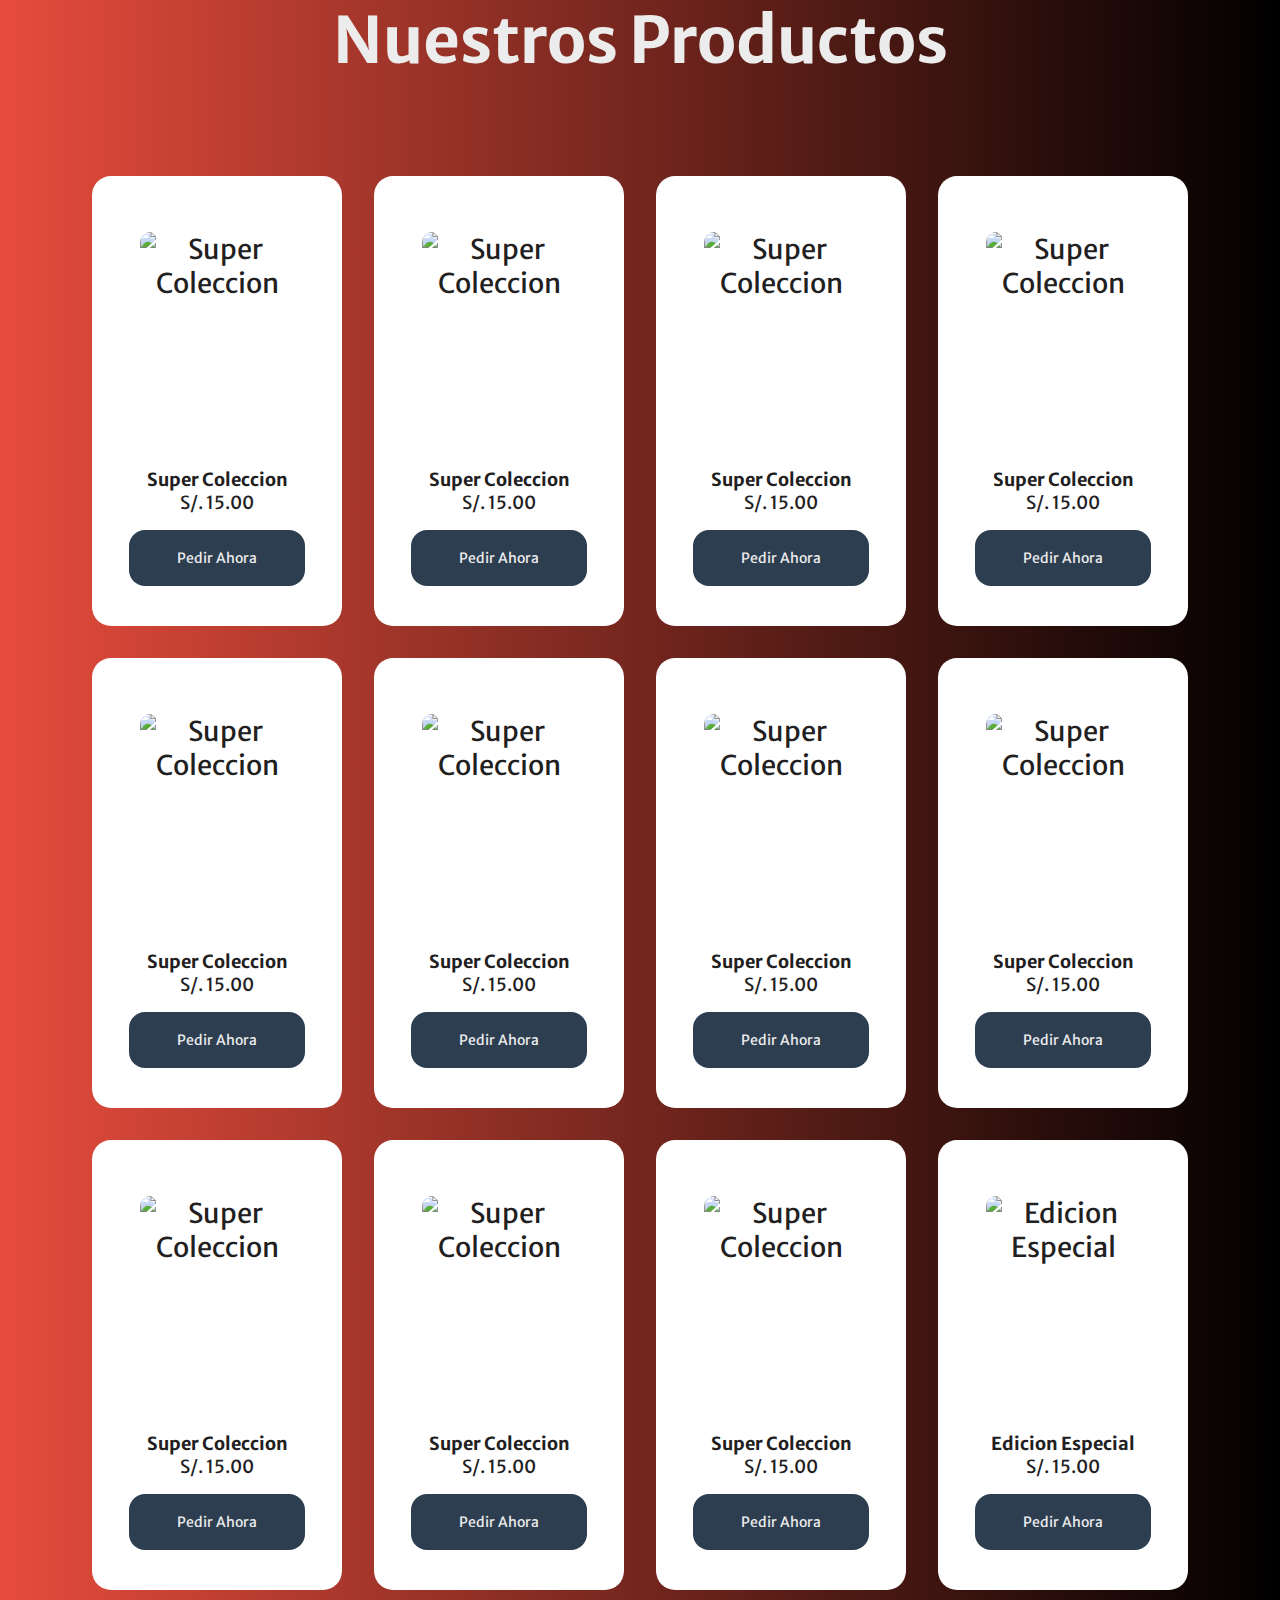
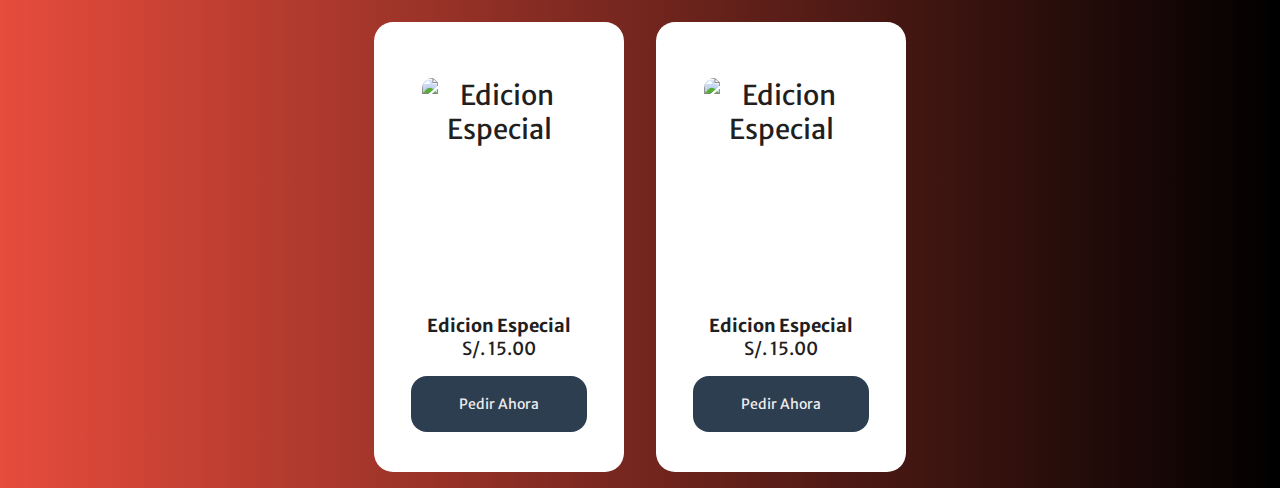
==== index.html @ 977eb845 "@LuisHanco" ====
<!DOCTYPE html>
<html lang="es">
<head>
    <meta charset="utf-8">
    <meta name="viewport" content="width=device-width, initial-scale=1">
    <title>Responsive Product Design</title>
    <link rel="stylesheet" type="text/css" href="css/style.css">
</head> 
<body>
    <section class="products">
        <h2>Nuestros Productos</h2>
        <div class="all-products" id="product-list"></div>
    </section>

    <script>
        // Array de productos
        const products = [
            {
                title: "Super Coleccion",
                price: "S/. 15.00",
                img: "https://scontent.faqp3-1.fna.fbcdn.net/v/t39.30808-6/461856629_122093885402564075_6079180204165511480_n.jpg?_nc_cat=105&ccb=1-7&_nc_sid=f727a1&_nc_eui2=AeErpS-Mju6RiGL49mJAKSbyxyL8GCOYMAjHIvwYI5gwCHC3OnZDWIxiKKNbIdt_rxZYTl1ifUbW4h6ry-gw45kD&_nc_ohc=2uLjXlvxSgMQ7kNvgGNK5Xp&_nc_ht=scontent.faqp3-1.fna&_nc_gid=A7slH8hY1pgJFGZpEv15ER_&oh=00_AYBppfdJnwcA_7-LssGzSkCn78aK8NNUi_Dl1wgX2QkRhA&oe=670292FB"
            },
            {
                title: "Super Coleccion",
                price: "S/. 15.00",
                img: "https://scontent.faqp3-1.fna.fbcdn.net/v/t39.30808-6/461716034_122093885270564075_8315657735509082325_n.jpg?_nc_cat=102&ccb=1-7&_nc_sid=f727a1&_nc_eui2=AeFXloZnad0PK1i07UZsOQet_vob9OwDSw_--hv07ANLDwjX38HsEDNCFN2L4CNcA2HRNiem8Up_qiAL3v0ZCGn4&_nc_ohc=xumGk-4wHIYQ7kNvgFvremA&_nc_ht=scontent.faqp3-1.fna&oh=00_AYD1D2YE9r7J4w2qcaZdOwH24ajTj1wRZXlQeoRHZfPNmg&oe=670282F6"
            },
            {
                title: "Super Coleccion",
                price: "S/. 15.00",
                img: "https://scontent.faqp3-1.fna.fbcdn.net/v/t39.30808-6/461664387_122093885240564075_2743074430978149424_n.jpg?_nc_cat=102&ccb=1-7&_nc_sid=f727a1&_nc_eui2=AeHDf4On8uBuFGpe6_q60LC5CCnmr15k_JgIKeavXmT8mPU4mNw0V2MocW1wPZ81eKvTsmgKIyOz6V4-HzDpR4Yz&_nc_ohc=n5uBC7WxYlsQ7kNvgG2_m20&_nc_ht=scontent.faqp3-1.fna&_nc_gid=ApjMp1EFX0NLw2OL51hHftq&oh=00_AYCINykfxkjSzcS9dH1bOgXGOWZJR33Tzx7mXuSerpYSoA&oe=67026E7D"
            },
            {
                title: "Super Coleccion",
                price: "S/. 15.00",
                img: "https://scontent.faqp3-1.fna.fbcdn.net/v/t39.30808-6/461734926_122093885204564075_2656208757221576578_n.jpg?_nc_cat=101&ccb=1-7&_nc_sid=f727a1&_nc_eui2=AeG_bXzikgp5u1xG76kJiTlgND4P3_NNd_g0Pg_f8013-Pk4fPGJQqdESmC3fVmGGDCw-Vy-wuLuPRiyE5c3jmYn&_nc_ohc=06mJjp3HxmkQ7kNvgHzlDH7&_nc_ht=scontent.faqp3-1.fna&_nc_gid=AHygpC0N9mrro_u0wMs92ER&oh=00_AYBuwPWwFdVI3AGjuEHb824JRSMKvtCPaXJ-fhZ8iJYEkg&oe=6702619A"
            },
            {
                title: "Super Coleccion",
                price: "S/. 15.00",
                img: "https://scontent.faqp3-1.fna.fbcdn.net/v/t39.30808-6/461582750_122093884778564075_7400086416927048161_n.jpg?_nc_cat=110&ccb=1-7&_nc_sid=f727a1&_nc_eui2=AeFfRNn0Lk0-4IV0uz_URr4q3AFlzFV6Lx3cAWXMVXovHbwy8qbMMiRO0DQrqS6sgxKjgSfBzyjtYD9EIUq0nuPV&_nc_ohc=Tj15NmXxogwQ7kNvgHI_2wm&_nc_ht=scontent.faqp3-1.fna&_nc_gid=A5qdWdm1XJ4XvdCdw_2rMD7&oh=00_AYDn_9YOkcZIaP8k9Bf1DamGvBfM84NvmYS-qokWI4xOCg&oe=67027E03"
            },
            {
                title: "Super Coleccion",
                price: "S/. 15.00",
                img: "https://scontent.faqp3-1.fna.fbcdn.net/v/t39.30808-6/461766954_122093884724564075_920408901025250711_n.jpg?_nc_cat=106&ccb=1-7&_nc_sid=f727a1&_nc_eui2=AeEYGcYlZQERGm_JDkUvYoa0oEt32aM5m1igS3fZozmbWMkBk7OVANB35OuYsTXRD5qmbiY0Iy0dobnnuzVKgjnA&_nc_ohc=3VY74dEqWlgQ7kNvgHV8EfW&_nc_ht=scontent.faqp3-1.fna&_nc_gid=AI6NibIReoqw4zkAfq_CtOz&oh=00_AYB5b_MVRzHCzpTF1XHrR_SyeDdsWZOnrXytXUeiB6hlIA&oe=67027AD0"
            },

            {
                title: "Super Coleccion",
                price: "S/. 15.00",
                img: "https://scontent.faqp3-1.fna.fbcdn.net/v/t39.30808-6/461852309_122093884742564075_6411103369197522325_n.jpg?_nc_cat=110&ccb=1-7&_nc_sid=f727a1&_nc_eui2=AeHjicWkiFXUWowAFXd-9762-HmMdjIR12L4eYx2MhHXYgey3TYcLSzHKIDQ4pJlsKBD94aVDasulqMLmxurjzEj&_nc_ohc=Iet-EMZSApEQ7kNvgGWkGvd&_nc_ht=scontent.faqp3-1.fna&oh=00_AYAPwLT3agHqej6M0OZSKUiao8yJlqqy5zvh9Xr8beuKLA&oe=67026CD1"
            },
            {
                title: "Super Coleccion",
                price: "S/. 15.00",
                img: "https://scontent.faqp3-1.fna.fbcdn.net/v/t39.30808-6/461832012_122093815388564075_6799212290185867810_n.jpg?_nc_cat=107&ccb=1-7&_nc_sid=f727a1&_nc_eui2=AeGkpC6ys_JPw0OwSxRB5PRxeACXhRZ50Bd4AJeFFnnQF26NtNwjqQFarjHOm-YS18J2o-cN1p7s7IHIsMS0t7tp&_nc_ohc=W2-oosuGJV0Q7kNvgEbbD7x&_nc_ht=scontent.faqp3-1.fna&_nc_gid=AYiIT-gmTe2bch_tDOK3SAH&oh=00_AYCOOZqQjQrcP0ureVNMjyQNBIu5kztZynlJMfHI2IzBMg&oe=67026F10"
            },
            {
                title: "Super Coleccion",
                price: "S/. 15.00",
                img: "https://scontent.faqp3-1.fna.fbcdn.net/v/t39.30808-6/461868504_122093815358564075_5025126381362537014_n.jpg?_nc_cat=104&ccb=1-7&_nc_sid=f727a1&_nc_eui2=AeE3subfCurjiCw0wqz29ibwRHzK6RxrYjxEfMrpHGtiPL4PHXs0a54ytjdohRLEmM20fSe_n-iI2_Qls-oufcTb&_nc_ohc=9hlf1YIt2yQQ7kNvgH2JuRq&_nc_ht=scontent.faqp3-1.fna&_nc_gid=ACvSg7Re5Bj4JRoE3l5_zg3&oh=00_AYATxGAfCB4iPdCDx2N10qiZkrrzU7wUsVsUI28URsHfCg&oe=670267D5"
            },
            {
                title: "Super Coleccion",
                price: "S/. 15.00",
                img: "https://scontent.faqp3-1.fna.fbcdn.net/v/t39.30808-6/461767557_122093815340564075_1927511256005527382_n.jpg?_nc_cat=104&ccb=1-7&_nc_sid=f727a1&_nc_eui2=AeH4k5vjE6hplsDM4Bw1lJRm7oX07sK9fljuhfTuwr1-WO03sX4wXYd4_6nqVTOcIoAiPuvV3db6Oefy696l0h_t&_nc_ohc=yxwmxMkN8ogQ7kNvgEtEcM2&_nc_ht=scontent.faqp3-1.fna&_nc_gid=AhjX6PZ4Th4ew-l2FpKZCWK&oh=00_AYCVvg1Txswc9zyjmpe5HoJGM_t71P9tY6nzelzr7QAFog&oe=67026162"
            },
            {
                title: "Super Coleccion",
                price: "S/. 15.00",
                img: "https://scontent.faqp3-1.fna.fbcdn.net/v/t39.30808-6/461691935_122093815256564075_7975931693563282271_n.jpg?_nc_cat=110&ccb=1-7&_nc_sid=f727a1&_nc_eui2=AeEGm9Y3FZl8uTabRyxeRC8KhkWd2vcZqOOGRZ3a9xmo44f2klblawfvNtuhP5vn8amAXDQZUw4Kr8eR3d4KJtf1&_nc_ohc=EAEqi16QP9AQ7kNvgHXfG15&_nc_ht=scontent.faqp3-1.fna&_nc_gid=AKhwxd8gFABtNXMhjITZDdt&oh=00_AYAULcSio2BALS2XrVGOHB9TQrDMHESKB1_YADAD37J2Bg&oe=67027D82"
            },
            {
                title: "Edicion Especial",
                price: "S/. 15.00",
                img: "https://scontent.faqp3-1.fna.fbcdn.net/v/t39.30808-6/461777429_122093815118564075_1438710100129673750_n.jpg?_nc_cat=106&ccb=1-7&_nc_sid=f727a1&_nc_eui2=AeH7VkNRMSiMoeRhy278Ju25TsfwY36QyopOx_BjfpDKisVyPna_Cc17ea4Xv83YKfL5ncJAXDzeWRzUYlIOVkrt&_nc_ohc=Qvu-cE5amUcQ7kNvgGeEi_O&_nc_ht=scontent.faqp3-1.fna&_nc_gid=AjOpy7gxSWL-jymX5j_OrHJ&oh=00_AYD57QUfA2JucLDLiKNUdGJpCeu8-i0bjXk7mnZoxDzRVw&oe=6702705F"
            },

            {
                title: "Edicion Especial",
                price: "S/. 15.00",
                img: "https://scontent.faqp3-1.fna.fbcdn.net/v/t39.30808-6/461746483_122093815094564075_9205667307446164110_n.jpg?_nc_cat=107&ccb=1-7&_nc_sid=f727a1&_nc_eui2=AeGQJorcT7l5lMbbAdRoYSLu2c5VAWJiP6vZzlUBYmI_q7DpxgFciPtfHsGRzlLSRZ3HOkg__2PxyHlZu8gJ7tO4&_nc_ohc=9nRkFgRF9SkQ7kNvgGAxRkD&_nc_ht=scontent.faqp3-1.fna&_nc_gid=A-7Bl0iBwVQPwcSUJI-nV3D&oh=00_AYAWHl6bJyL-_1vlD-c2OdfeTIRA_nop6NyFhFPmuL4k5Q&oe=670289CC"
            },

            {
                title: "Edicion Especial",
                price: "S/. 15.00",
                img: "https://scontent.faqp3-1.fna.fbcdn.net/v/t39.30808-6/461598492_122093815064564075_2262815782166593674_n.jpg?_nc_cat=107&ccb=1-7&_nc_sid=f727a1&_nc_eui2=AeEpFL5MDwVA5iS6-ji26GGyEgGfgI3mbQcSAZ-AjeZtBz9rcvo_Td3qomJkeKXW2qCyoNjwiShF3To3Fjf6Av18&_nc_ohc=r8jr484O6ooQ7kNvgGgR1eh&_nc_ht=scontent.faqp3-1.fna&_nc_gid=AxX1E5cAVR44B8XdY-IeAtu&oh=00_AYCHV0kOrkFYSWqnc-EQVg6Fq9H-csdqt3PNkt8bOoriWw&oe=6702661F"
            },

           
            // Agrega más productos aquí
        ];

        // Función para generar productos
        function displayProducts() {
            const productList = document.getElementById('product-list');
            products.forEach(product => {
                const productDiv = document.createElement('div');
                productDiv.className = 'product';
                productDiv.innerHTML = `
                    <img src="${product.img}" alt="${product.title}">
                    <div class="product-info">
                        <h4 class="product-title">${product.title}</h4>
                        <p class="product-price">${product.price}</p>
                         <a class="product-btn" href="https://wa.me/51953902124?text=¡Hola! 🤩🤩🤩 %20Estoy%20interesado%20en la%20${encodeURIComponent(product.title)}%20-%20 ✅Precio:%20${encodeURIComponent(product.price)}.%20Aquí%20está%20el%20 ✅✅✅ Producto:%20${encodeURIComponent(product.img)}" target="_blank">Pedir Ahora</a>
                    
                    </div>
                `;
                productList.appendChild(productDiv);
            });
        }

        // Llamar a la función para mostrar productos
        displayProducts();
    </script>
 
</body>
</html>
---- css/style.css ----
@import url('https://fonts.googleapis.com/css2?family=Merriweather+Sans&display=swap');

*{
	margin: 0;
	padding: 0;
	box-sizing: border-box;
}

body{
	font-size: 1.7rem;
	font-family: 'Merriweather Sans', sans-serif;
	
   background: #000000;  /* fallback for old browsers */
   background: -webkit-linear-gradient(to right, #e74c3c, #000000);  /* Chrome 10-25, Safari 5.1-6 */
   background: linear-gradient(to right, #e74c3c, #000000); /* W3C, IE 10+/ Edge, Firefox 16+, Chrome 26+, Opera 12+, Safari 7+ */

	color: #ececec;
}

h2{
	text-align: center;
	margin-bottom: 5rem;
	font-size: 4rem;
}

.all-products{
	display: flex;
	align-items: center;
	justify-content: center;
	flex-wrap: wrap;
}

.product{
	overflow: hidden;
	background: #ffffff;
	color: #21201e;
	text-align: center;
	width: 250px;
	height: 450px;
	padding: 2rem;
	display: flex;
	flex-direction: column;
	align-items: center;
	justify-content: center;
	border-radius: 1.2rem;
	margin: 1rem;
}

.product .product-title, .product .product-price{
	font-size: 18px;
}

.product:hover img{
	scale:  1.1;
}

.product:hover {
	box-shadow: 5px 15px 25px #eeeeee;
}

.product img {
	height: 220px;
	margin: 1rem;
	transition: all 0.3s;
   border-radius: 10px;
}

.product a:link, .product a:visited{
	color: #ececec;
	display: inline-block;
	text-decoration: none;
	background-color: #2c3e50;
	padding: 1.2rem 3rem;
	border-radius: 1rem;
	margin-top: 1rem;
	font-size: 14px;
	transition: all 0.2s;
}

.product a:hover{
	transform: scale(1.1);
}
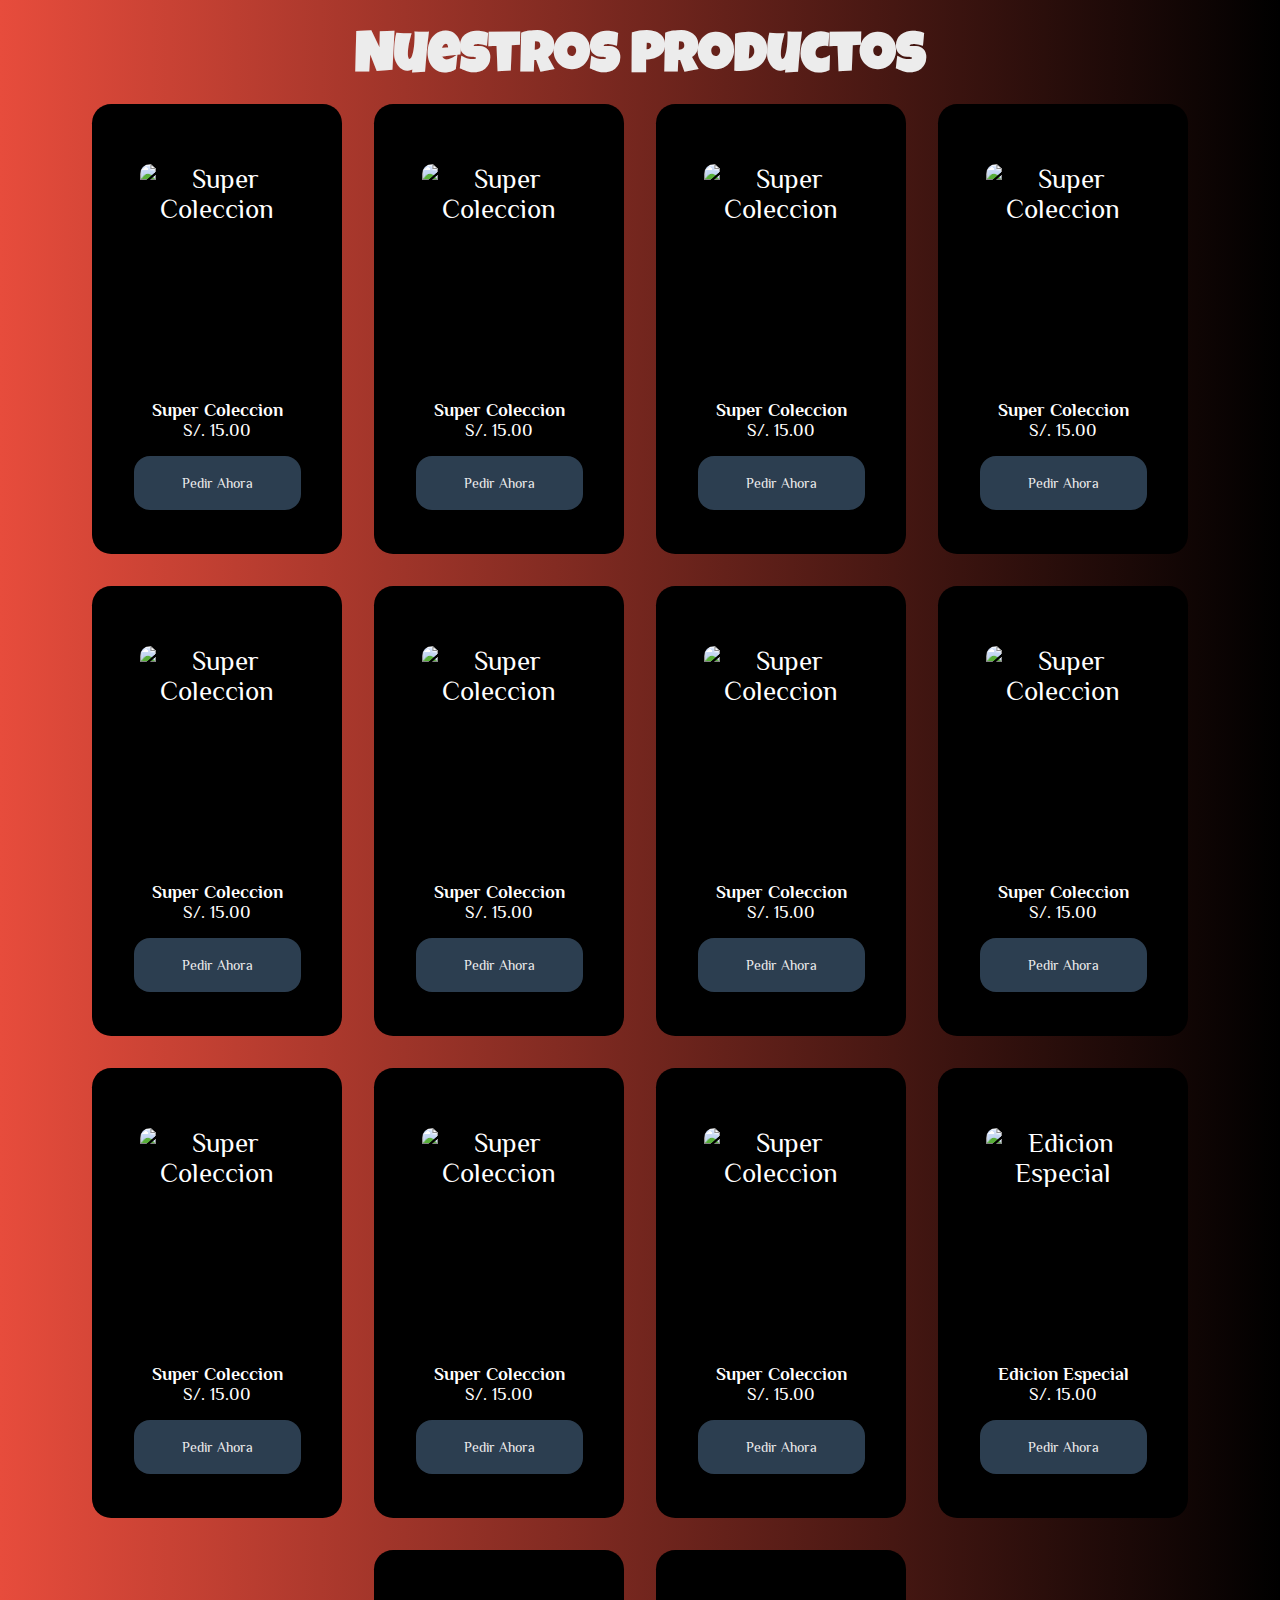
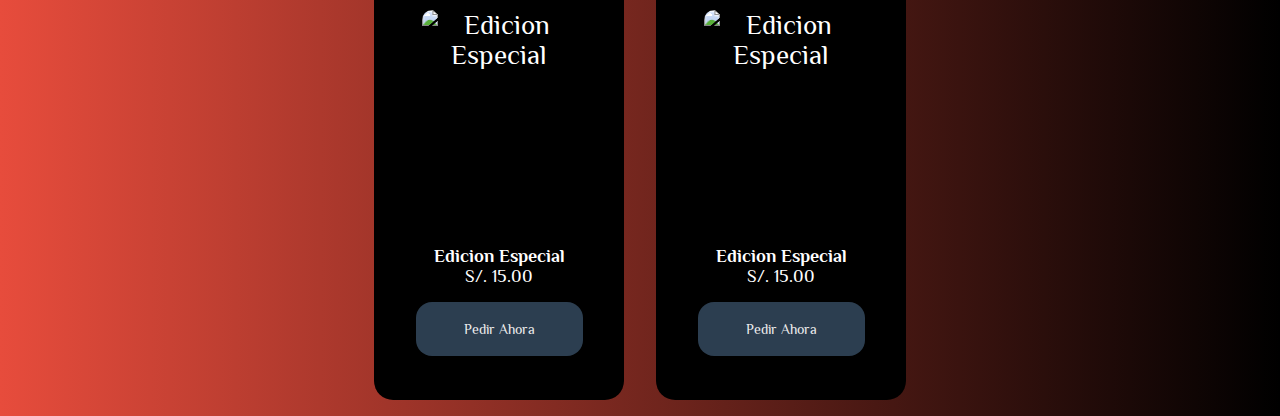
==== commit 2a7aacde: "@LuisHanco" ====
--- a/index.html
+++ b/index.html
@@ -5,6 +5,10 @@
     <meta name="viewport" content="width=device-width, initial-scale=1">
     <title>Responsive Product Design</title>
     <link rel="stylesheet" type="text/css" href="css/style.css">
+    <link rel="preconnect" href="https://fonts.googleapis.com">
+<link rel="preconnect" href="https://fonts.gstatic.com" crossorigin>
+<link href="https://fonts.googleapis.com/css2?family=Luckiest+Guy&display=swap" rel="stylesheet">
+<link href="https://fonts.googleapis.com/css2?family=Crimson+Pro:ital,wght@0,200..900;1,200..900&family=Philosopher:ital,wght@0,400;0,700;1,400;1,700&display=swap" rel="stylesheet">
 </head> 
 <body>
     <section class="products">
--- a/css/style.css
+++ b/css/style.css
@@ -19,8 +19,9 @@
 
 h2{
 	text-align: center;
-	margin-bottom: 5rem;
-	font-size: 4rem;
+	margin-top: 2rem;
+	font-size: 3.5rem;
+   font-family: "Luckiest Guy", cursive;
 }
 
 .all-products{
@@ -32,8 +33,9 @@
 
 .product{
 	overflow: hidden;
-	background: #ffffff;
-	color: #21201e;
+   font-family: "Philosopher", sans-serif;
+	background: black;
+	color: #fff;
 	text-align: center;
 	width: 250px;
 	height: 450px;
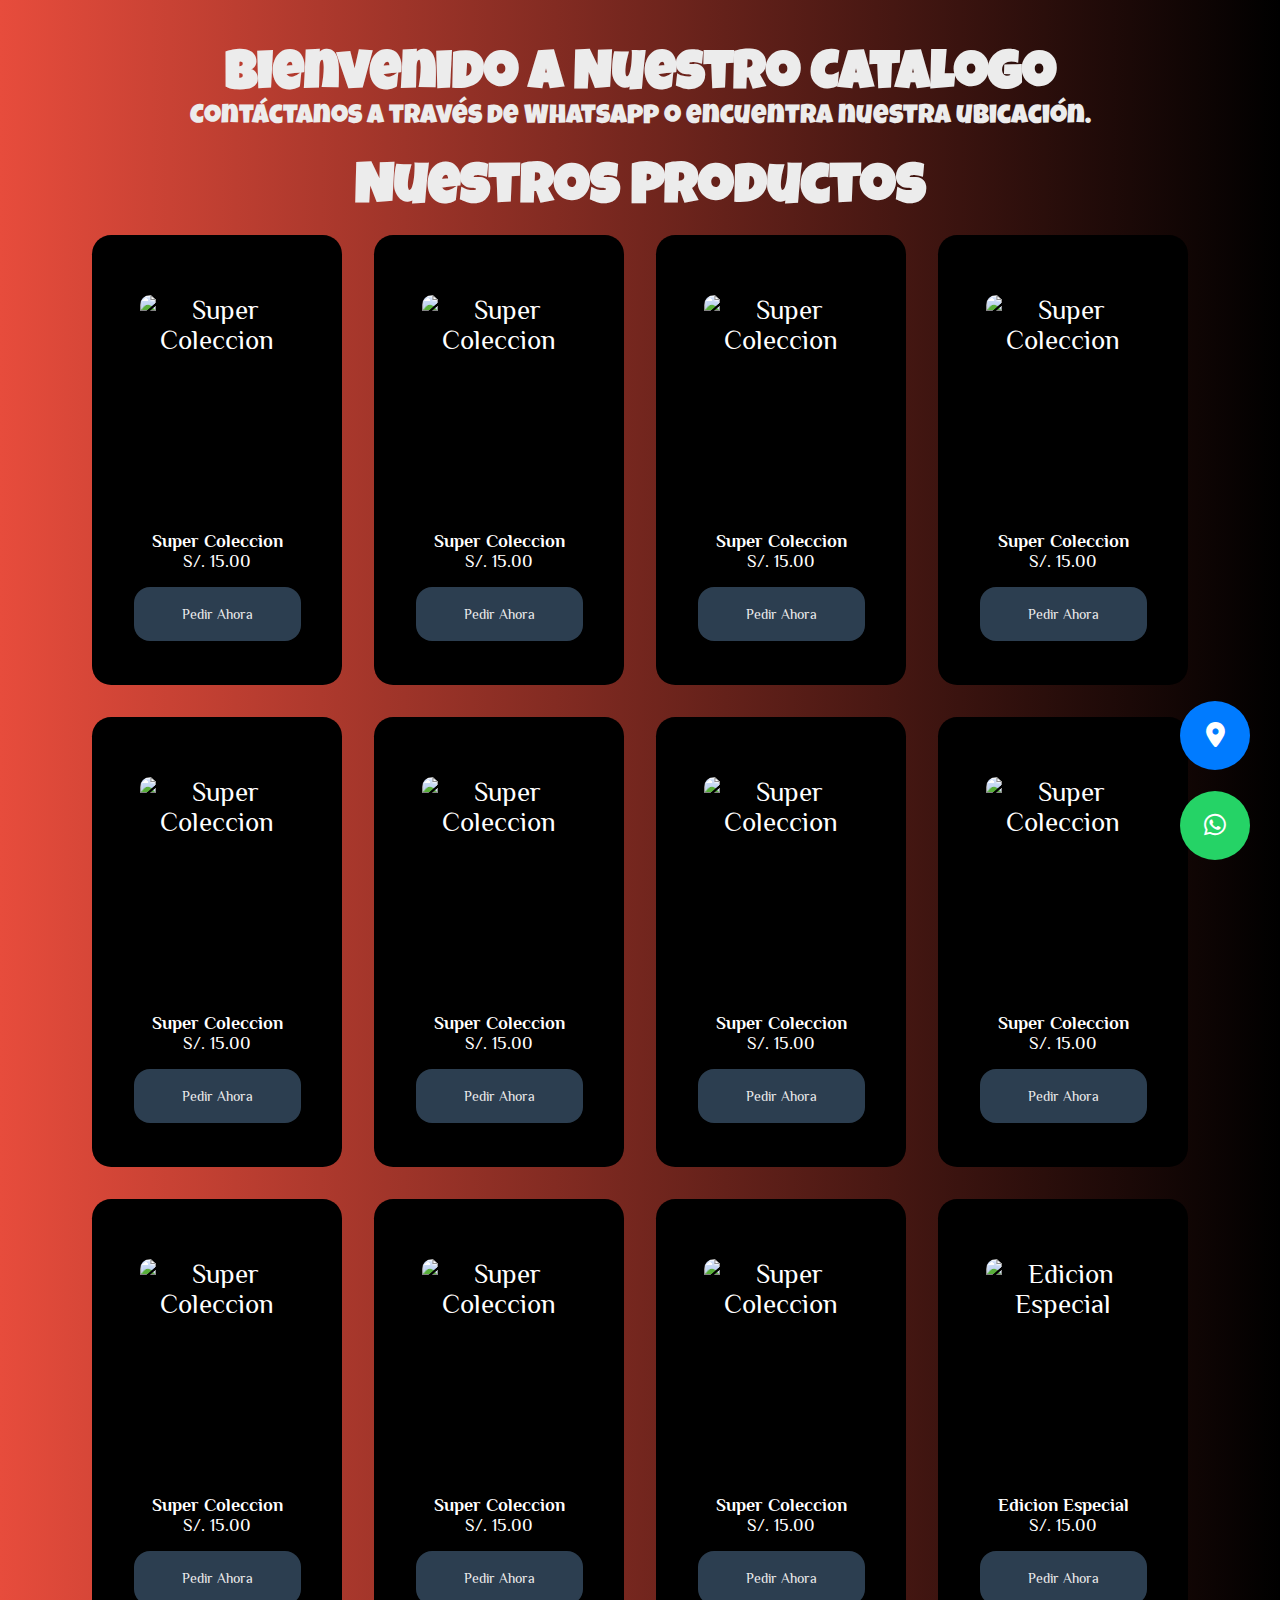
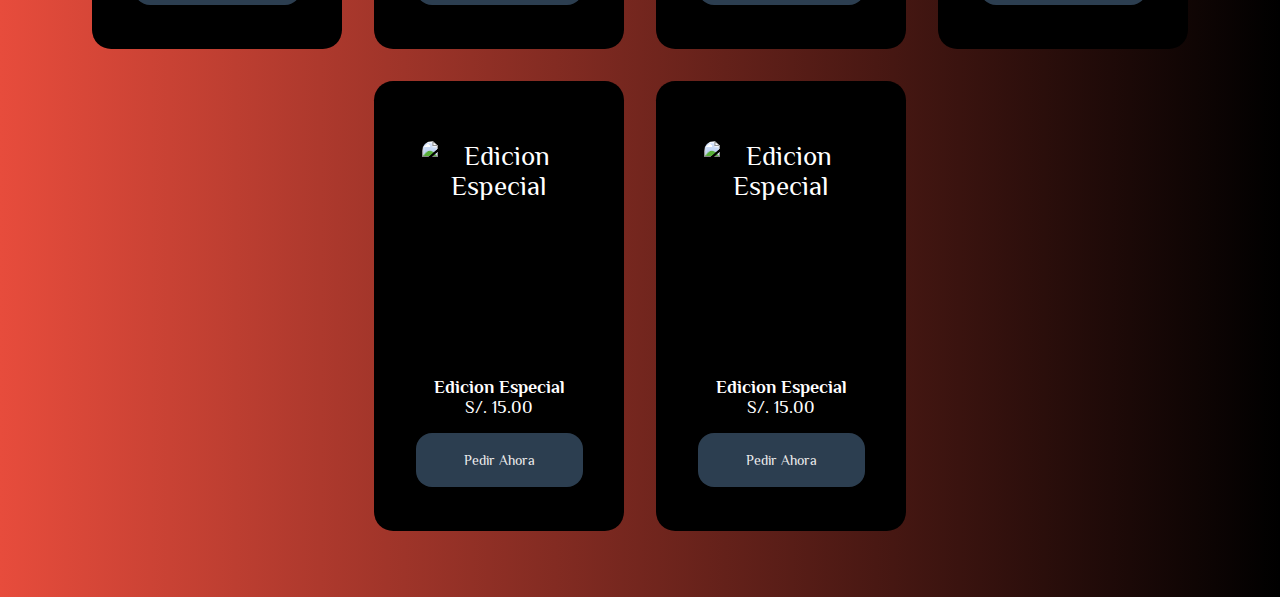
==== commit c7141304: "@LuisHanco" ====
--- a/index.html
+++ b/index.html
@@ -9,9 +9,58 @@
 <link rel="preconnect" href="https://fonts.gstatic.com" crossorigin>
 <link href="https://fonts.googleapis.com/css2?family=Luckiest+Guy&display=swap" rel="stylesheet">
 <link href="https://fonts.googleapis.com/css2?family=Crimson+Pro:ital,wght@0,200..900;1,200..900&family=Philosopher:ital,wght@0,400;0,700;1,400;1,700&display=swap" rel="stylesheet">
+<link rel="stylesheet" href="https://cdnjs.cloudflare.com/ajax/libs/font-awesome/6.0.0-beta3/css/all.min.css">
+   
+<style>
+   body {
+       font-family: Arial, sans-serif;
+       text-align: center;
+       margin: 50px;
+   }
+
+
+   .button {
+       display: block;
+       padding: 20px;
+       margin: 10px;
+       background-color: #25D366; /* Color de WhatsApp */
+       color: white;
+       text-decoration: none;
+       width: 70px;
+       border-radius: 50%; /* Bordes redondeados */
+       position: fixed; /* Fijo */
+       right: 20px; /* Posición desde la derecha */
+       z-index: 1000; /* Asegura que esté por encima de otros elementos */
+       font-size: 25px; /* Tamaño del icono */
+       text-align: center;
+   }
+   .whatsapp {
+       bottom: 30px; /* Espacio desde la parte superior */
+   }
+   .location {
+       bottom: 120px; /* Espacio desde la parte superior */
+       background-color: #007bff; /* Color de ubicación */
+   }
+
+   .one{
+      font-family: "Luckiest Guy", cursive;
+   }
+</style>
 </head> 
 <body>
-    <section class="products">
+    <section class="products" >
+      <h1 class="one">Bienvenido a Nuestro Catalogo</h1>
+    <p class="one">Contáctanos a través de WhatsApp o encuentra nuestra ubicación.</p>
+
+    <!-- Botones flotantes con iconos -->
+    <a href="https://wa.me/+51953902124" class="button whatsapp" target="_blank">
+        <i class="fab fa-whatsapp"></i>
+    </a>
+    <a href="https://maps.app.goo.gl/hFhej6cigXAJ3cBw5" class="button location" target="_blank">
+        <i class="fas fa-map-marker-alt"></i>
+    </a>
+
+
         <h2>Nuestros Productos</h2>
         <div class="all-products" id="product-list"></div>
     </section>
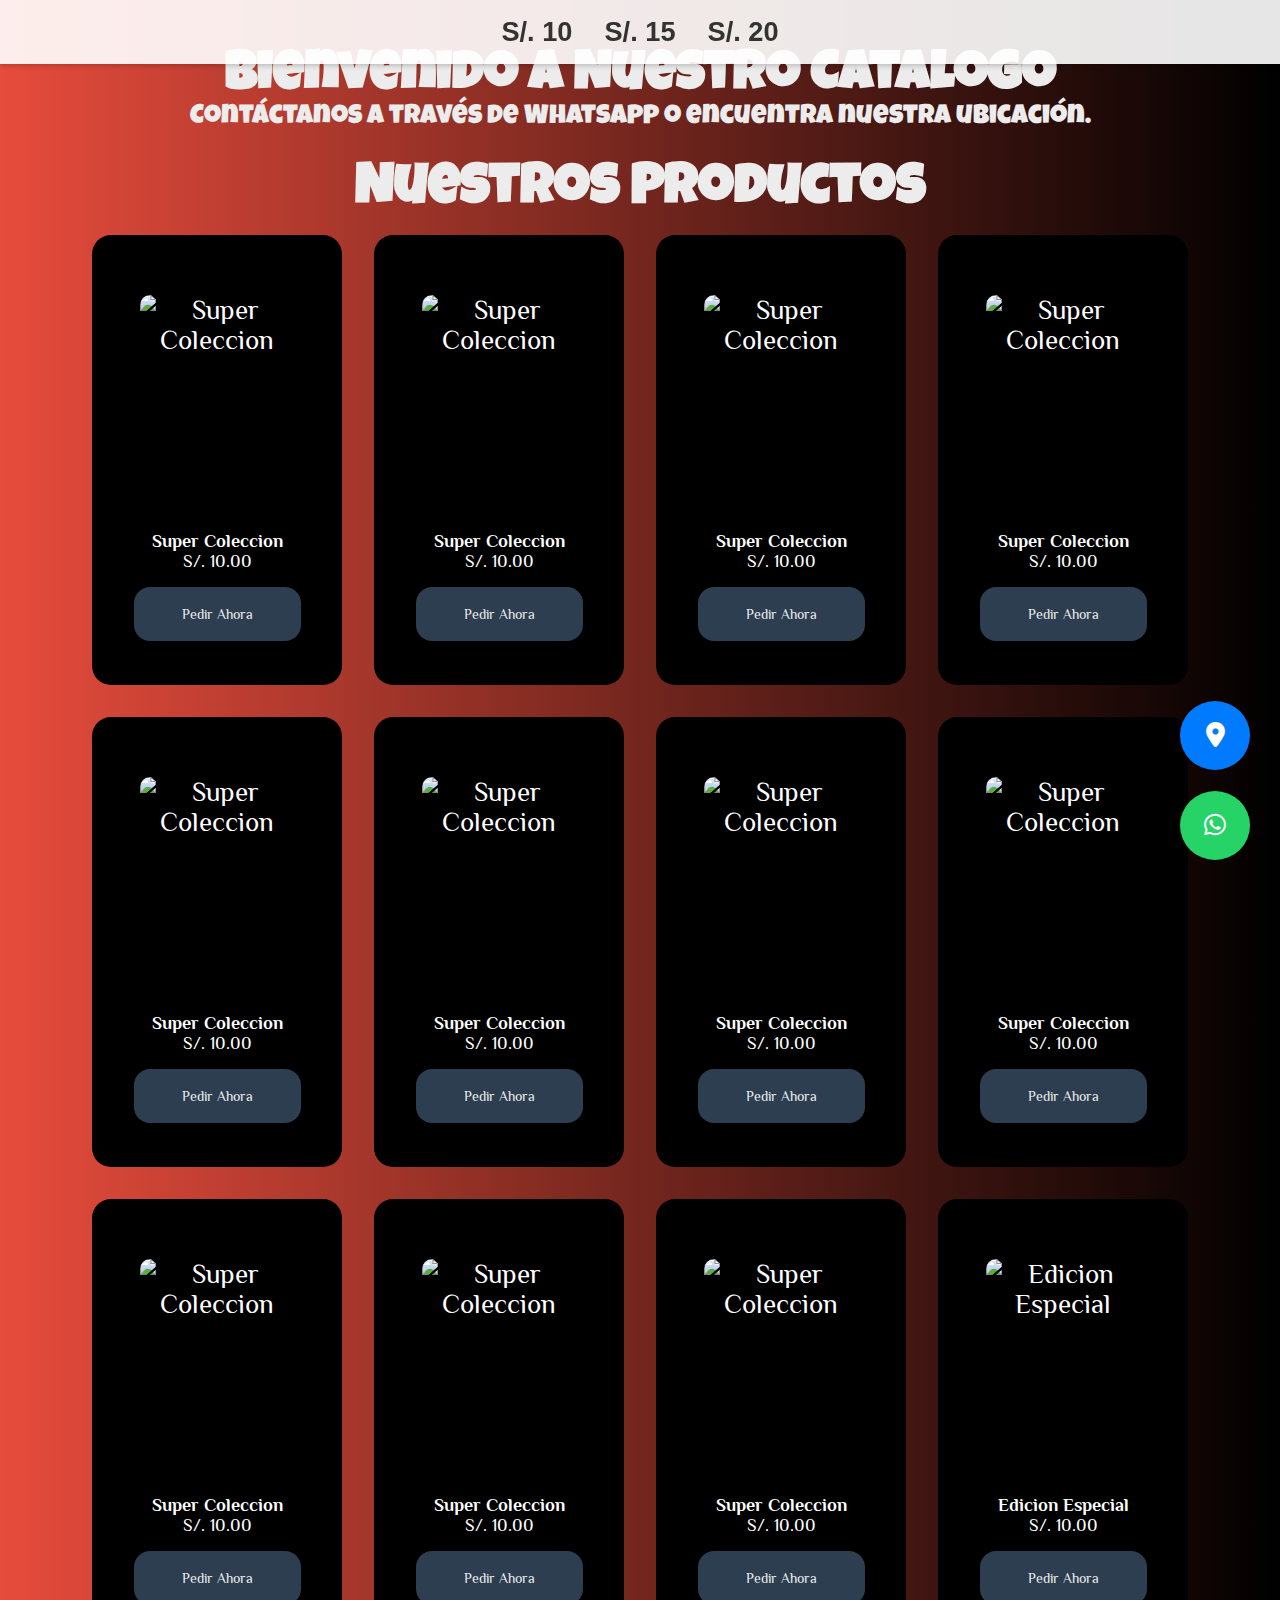
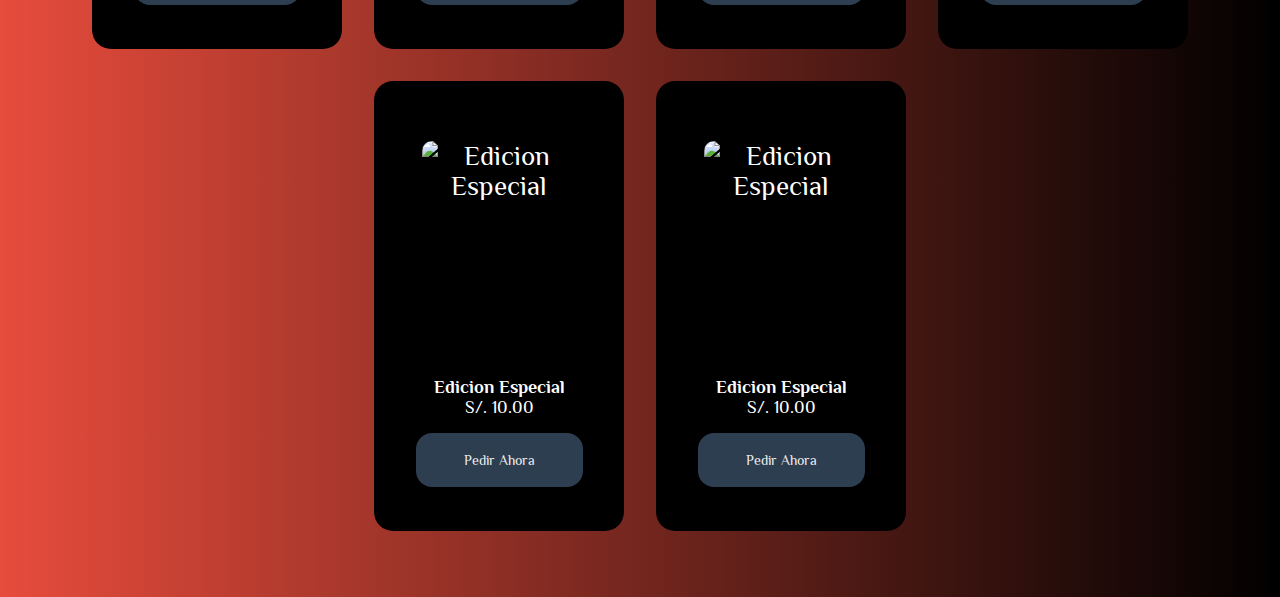
==== commit 453b567f: "@LuisHanco" ====
--- a/index.html
+++ b/index.html
@@ -3,57 +3,38 @@
 <head>
     <meta charset="utf-8">
     <meta name="viewport" content="width=device-width, initial-scale=1">
-    <title>Responsive Product Design</title>
+    <title>💟💫La Tiendita de Luz💫🎈</title>
     <link rel="stylesheet" type="text/css" href="css/style.css">
     <link rel="preconnect" href="https://fonts.googleapis.com">
-<link rel="preconnect" href="https://fonts.gstatic.com" crossorigin>
-<link href="https://fonts.googleapis.com/css2?family=Luckiest+Guy&display=swap" rel="stylesheet">
-<link href="https://fonts.googleapis.com/css2?family=Crimson+Pro:ital,wght@0,200..900;1,200..900&family=Philosopher:ital,wght@0,400;0,700;1,400;1,700&display=swap" rel="stylesheet">
-<link rel="stylesheet" href="https://cdnjs.cloudflare.com/ajax/libs/font-awesome/6.0.0-beta3/css/all.min.css">
+    <link rel="preconnect" href="https://fonts.gstatic.com" crossorigin>
+    <link href="https://fonts.googleapis.com/css2?family=Luckiest+Guy&display=swap" rel="stylesheet">
+    <link href="https://fonts.googleapis.com/css2?family=Crimson+Pro:ital,wght@0,200..900;1,200..900&family=Philosopher:ital,wght@0,400;0,700;1,400;1,700&display=swap" rel="stylesheet">
+    <link rel="stylesheet" href="https://cdnjs.cloudflare.com/ajax/libs/font-awesome/6.0.0-beta3/css/all.min.css">
+    <link rel="shortcut icon" href="images/icon.png" type="image/x-icon">
    
-<style>
-   body {
-       font-family: Arial, sans-serif;
-       text-align: center;
-       margin: 50px;
-   }
+</head> 
+<body>
+
+    <nav class="navbar">
+        <ul>
+            <li><a href="index.html">S/. 10</a></li>
+            <li><a href="quice.html">S/. 15</a></li>
+            <li><a href="veinte.html">S/. 20</a></li>
+        </ul>
+        <div class="menu-toggle" id="mobile-menu">
+           Precios <i class="fas fa-bars"></i>
+        </div>
+    </nav>
 
 
-   .button {
-       display: block;
-       padding: 20px;
-       margin: 10px;
-       background-color: #25D366; /* Color de WhatsApp */
-       color: white;
-       text-decoration: none;
-       width: 70px;
-       border-radius: 50%; /* Bordes redondeados */
-       position: fixed; /* Fijo */
-       right: 20px; /* Posición desde la derecha */
-       z-index: 1000; /* Asegura que esté por encima de otros elementos */
-       font-size: 25px; /* Tamaño del icono */
-       text-align: center;
-   }
-   .whatsapp {
-       bottom: 30px; /* Espacio desde la parte superior */
-   }
-   .location {
-       bottom: 120px; /* Espacio desde la parte superior */
-       background-color: #007bff; /* Color de ubicación */
-   }
 
-   .one{
-      font-family: "Luckiest Guy", cursive;
-   }
-</style>
-</head> 
-<body>
     <section class="products" >
+
       <h1 class="one">Bienvenido a Nuestro Catalogo</h1>
     <p class="one">Contáctanos a través de WhatsApp o encuentra nuestra ubicación.</p>
 
     <!-- Botones flotantes con iconos -->
-    <a href="https://wa.me/+51953902124" class="button whatsapp" target="_blank">
+    <a href="https://wa.link/iy3o1v" class="button whatsapp" target="_blank">
         <i class="fab fa-whatsapp"></i>
     </a>
     <a href="https://maps.app.goo.gl/hFhej6cigXAJ3cBw5" class="button location" target="_blank">
@@ -66,108 +47,141 @@
     </section>
 
     <script>
-        // Array de productos
-        const products = [
-            {
-                title: "Super Coleccion",
-                price: "S/. 15.00",
-                img: "https://scontent.faqp3-1.fna.fbcdn.net/v/t39.30808-6/461856629_122093885402564075_6079180204165511480_n.jpg?_nc_cat=105&ccb=1-7&_nc_sid=f727a1&_nc_eui2=AeErpS-Mju6RiGL49mJAKSbyxyL8GCOYMAjHIvwYI5gwCHC3OnZDWIxiKKNbIdt_rxZYTl1ifUbW4h6ry-gw45kD&_nc_ohc=2uLjXlvxSgMQ7kNvgGNK5Xp&_nc_ht=scontent.faqp3-1.fna&_nc_gid=A7slH8hY1pgJFGZpEv15ER_&oh=00_AYBppfdJnwcA_7-LssGzSkCn78aK8NNUi_Dl1wgX2QkRhA&oe=670292FB"
-            },
-            {
-                title: "Super Coleccion",
-                price: "S/. 15.00",
-                img: "https://scontent.faqp3-1.fna.fbcdn.net/v/t39.30808-6/461716034_122093885270564075_8315657735509082325_n.jpg?_nc_cat=102&ccb=1-7&_nc_sid=f727a1&_nc_eui2=AeFXloZnad0PK1i07UZsOQet_vob9OwDSw_--hv07ANLDwjX38HsEDNCFN2L4CNcA2HRNiem8Up_qiAL3v0ZCGn4&_nc_ohc=xumGk-4wHIYQ7kNvgFvremA&_nc_ht=scontent.faqp3-1.fna&oh=00_AYD1D2YE9r7J4w2qcaZdOwH24ajTj1wRZXlQeoRHZfPNmg&oe=670282F6"
-            },
-            {
-                title: "Super Coleccion",
-                price: "S/. 15.00",
-                img: "https://scontent.faqp3-1.fna.fbcdn.net/v/t39.30808-6/461664387_122093885240564075_2743074430978149424_n.jpg?_nc_cat=102&ccb=1-7&_nc_sid=f727a1&_nc_eui2=AeHDf4On8uBuFGpe6_q60LC5CCnmr15k_JgIKeavXmT8mPU4mNw0V2MocW1wPZ81eKvTsmgKIyOz6V4-HzDpR4Yz&_nc_ohc=n5uBC7WxYlsQ7kNvgG2_m20&_nc_ht=scontent.faqp3-1.fna&_nc_gid=ApjMp1EFX0NLw2OL51hHftq&oh=00_AYCINykfxkjSzcS9dH1bOgXGOWZJR33Tzx7mXuSerpYSoA&oe=67026E7D"
-            },
-            {
-                title: "Super Coleccion",
-                price: "S/. 15.00",
-                img: "https://scontent.faqp3-1.fna.fbcdn.net/v/t39.30808-6/461734926_122093885204564075_2656208757221576578_n.jpg?_nc_cat=101&ccb=1-7&_nc_sid=f727a1&_nc_eui2=AeG_bXzikgp5u1xG76kJiTlgND4P3_NNd_g0Pg_f8013-Pk4fPGJQqdESmC3fVmGGDCw-Vy-wuLuPRiyE5c3jmYn&_nc_ohc=06mJjp3HxmkQ7kNvgHzlDH7&_nc_ht=scontent.faqp3-1.fna&_nc_gid=AHygpC0N9mrro_u0wMs92ER&oh=00_AYBuwPWwFdVI3AGjuEHb824JRSMKvtCPaXJ-fhZ8iJYEkg&oe=6702619A"
-            },
-            {
-                title: "Super Coleccion",
-                price: "S/. 15.00",
-                img: "https://scontent.faqp3-1.fna.fbcdn.net/v/t39.30808-6/461582750_122093884778564075_7400086416927048161_n.jpg?_nc_cat=110&ccb=1-7&_nc_sid=f727a1&_nc_eui2=AeFfRNn0Lk0-4IV0uz_URr4q3AFlzFV6Lx3cAWXMVXovHbwy8qbMMiRO0DQrqS6sgxKjgSfBzyjtYD9EIUq0nuPV&_nc_ohc=Tj15NmXxogwQ7kNvgHI_2wm&_nc_ht=scontent.faqp3-1.fna&_nc_gid=A5qdWdm1XJ4XvdCdw_2rMD7&oh=00_AYDn_9YOkcZIaP8k9Bf1DamGvBfM84NvmYS-qokWI4xOCg&oe=67027E03"
-            },
-            {
-                title: "Super Coleccion",
-                price: "S/. 15.00",
-                img: "https://scontent.faqp3-1.fna.fbcdn.net/v/t39.30808-6/461766954_122093884724564075_920408901025250711_n.jpg?_nc_cat=106&ccb=1-7&_nc_sid=f727a1&_nc_eui2=AeEYGcYlZQERGm_JDkUvYoa0oEt32aM5m1igS3fZozmbWMkBk7OVANB35OuYsTXRD5qmbiY0Iy0dobnnuzVKgjnA&_nc_ohc=3VY74dEqWlgQ7kNvgHV8EfW&_nc_ht=scontent.faqp3-1.fna&_nc_gid=AI6NibIReoqw4zkAfq_CtOz&oh=00_AYB5b_MVRzHCzpTF1XHrR_SyeDdsWZOnrXytXUeiB6hlIA&oe=67027AD0"
-            },
 
-            {
-                title: "Super Coleccion",
-                price: "S/. 15.00",
-                img: "https://scontent.faqp3-1.fna.fbcdn.net/v/t39.30808-6/461852309_122093884742564075_6411103369197522325_n.jpg?_nc_cat=110&ccb=1-7&_nc_sid=f727a1&_nc_eui2=AeHjicWkiFXUWowAFXd-9762-HmMdjIR12L4eYx2MhHXYgey3TYcLSzHKIDQ4pJlsKBD94aVDasulqMLmxurjzEj&_nc_ohc=Iet-EMZSApEQ7kNvgGWkGvd&_nc_ht=scontent.faqp3-1.fna&oh=00_AYAPwLT3agHqej6M0OZSKUiao8yJlqqy5zvh9Xr8beuKLA&oe=67026CD1"
-            },
-            {
-                title: "Super Coleccion",
-                price: "S/. 15.00",
-                img: "https://scontent.faqp3-1.fna.fbcdn.net/v/t39.30808-6/461832012_122093815388564075_6799212290185867810_n.jpg?_nc_cat=107&ccb=1-7&_nc_sid=f727a1&_nc_eui2=AeGkpC6ys_JPw0OwSxRB5PRxeACXhRZ50Bd4AJeFFnnQF26NtNwjqQFarjHOm-YS18J2o-cN1p7s7IHIsMS0t7tp&_nc_ohc=W2-oosuGJV0Q7kNvgEbbD7x&_nc_ht=scontent.faqp3-1.fna&_nc_gid=AYiIT-gmTe2bch_tDOK3SAH&oh=00_AYCOOZqQjQrcP0ureVNMjyQNBIu5kztZynlJMfHI2IzBMg&oe=67026F10"
-            },
-            {
-                title: "Super Coleccion",
-                price: "S/. 15.00",
-                img: "https://scontent.faqp3-1.fna.fbcdn.net/v/t39.30808-6/461868504_122093815358564075_5025126381362537014_n.jpg?_nc_cat=104&ccb=1-7&_nc_sid=f727a1&_nc_eui2=AeE3subfCurjiCw0wqz29ibwRHzK6RxrYjxEfMrpHGtiPL4PHXs0a54ytjdohRLEmM20fSe_n-iI2_Qls-oufcTb&_nc_ohc=9hlf1YIt2yQQ7kNvgH2JuRq&_nc_ht=scontent.faqp3-1.fna&_nc_gid=ACvSg7Re5Bj4JRoE3l5_zg3&oh=00_AYATxGAfCB4iPdCDx2N10qiZkrrzU7wUsVsUI28URsHfCg&oe=670267D5"
-            },
-            {
-                title: "Super Coleccion",
-                price: "S/. 15.00",
-                img: "https://scontent.faqp3-1.fna.fbcdn.net/v/t39.30808-6/461767557_122093815340564075_1927511256005527382_n.jpg?_nc_cat=104&ccb=1-7&_nc_sid=f727a1&_nc_eui2=AeH4k5vjE6hplsDM4Bw1lJRm7oX07sK9fljuhfTuwr1-WO03sX4wXYd4_6nqVTOcIoAiPuvV3db6Oefy696l0h_t&_nc_ohc=yxwmxMkN8ogQ7kNvgEtEcM2&_nc_ht=scontent.faqp3-1.fna&_nc_gid=AhjX6PZ4Th4ew-l2FpKZCWK&oh=00_AYCVvg1Txswc9zyjmpe5HoJGM_t71P9tY6nzelzr7QAFog&oe=67026162"
-            },
-            {
-                title: "Super Coleccion",
-                price: "S/. 15.00",
-                img: "https://scontent.faqp3-1.fna.fbcdn.net/v/t39.30808-6/461691935_122093815256564075_7975931693563282271_n.jpg?_nc_cat=110&ccb=1-7&_nc_sid=f727a1&_nc_eui2=AeEGm9Y3FZl8uTabRyxeRC8KhkWd2vcZqOOGRZ3a9xmo44f2klblawfvNtuhP5vn8amAXDQZUw4Kr8eR3d4KJtf1&_nc_ohc=EAEqi16QP9AQ7kNvgHXfG15&_nc_ht=scontent.faqp3-1.fna&_nc_gid=AKhwxd8gFABtNXMhjITZDdt&oh=00_AYAULcSio2BALS2XrVGOHB9TQrDMHESKB1_YADAD37J2Bg&oe=67027D82"
-            },
-            {
-                title: "Edicion Especial",
-                price: "S/. 15.00",
-                img: "https://scontent.faqp3-1.fna.fbcdn.net/v/t39.30808-6/461777429_122093815118564075_1438710100129673750_n.jpg?_nc_cat=106&ccb=1-7&_nc_sid=f727a1&_nc_eui2=AeH7VkNRMSiMoeRhy278Ju25TsfwY36QyopOx_BjfpDKisVyPna_Cc17ea4Xv83YKfL5ncJAXDzeWRzUYlIOVkrt&_nc_ohc=Qvu-cE5amUcQ7kNvgGeEi_O&_nc_ht=scontent.faqp3-1.fna&_nc_gid=AjOpy7gxSWL-jymX5j_OrHJ&oh=00_AYD57QUfA2JucLDLiKNUdGJpCeu8-i0bjXk7mnZoxDzRVw&oe=6702705F"
-            },
 
-            {
-                title: "Edicion Especial",
-                price: "S/. 15.00",
-                img: "https://scontent.faqp3-1.fna.fbcdn.net/v/t39.30808-6/461746483_122093815094564075_9205667307446164110_n.jpg?_nc_cat=107&ccb=1-7&_nc_sid=f727a1&_nc_eui2=AeGQJorcT7l5lMbbAdRoYSLu2c5VAWJiP6vZzlUBYmI_q7DpxgFciPtfHsGRzlLSRZ3HOkg__2PxyHlZu8gJ7tO4&_nc_ohc=9nRkFgRF9SkQ7kNvgGAxRkD&_nc_ht=scontent.faqp3-1.fna&_nc_gid=A-7Bl0iBwVQPwcSUJI-nV3D&oh=00_AYAWHl6bJyL-_1vlD-c2OdfeTIRA_nop6NyFhFPmuL4k5Q&oe=670289CC"
-            },
 
-            {
-                title: "Edicion Especial",
-                price: "S/. 15.00",
-                img: "https://scontent.faqp3-1.fna.fbcdn.net/v/t39.30808-6/461598492_122093815064564075_2262815782166593674_n.jpg?_nc_cat=107&ccb=1-7&_nc_sid=f727a1&_nc_eui2=AeEpFL5MDwVA5iS6-ji26GGyEgGfgI3mbQcSAZ-AjeZtBz9rcvo_Td3qomJkeKXW2qCyoNjwiShF3To3Fjf6Av18&_nc_ohc=r8jr484O6ooQ7kNvgGgR1eh&_nc_ht=scontent.faqp3-1.fna&_nc_gid=AxX1E5cAVR44B8XdY-IeAtu&oh=00_AYCHV0kOrkFYSWqnc-EQVg6Fq9H-csdqt3PNkt8bOoriWw&oe=6702661F"
-            },
+// Array de productos
+const products = [
+  {
+      title: "Super Coleccion",
+      price: "S/. 10.00",
+      img: "https://scontent.faqp3-1.fna.fbcdn.net/v/t39.30808-6/461856629_122093885402564075_6079180204165511480_n.jpg?_nc_cat=105&ccb=1-7&_nc_sid=f727a1&_nc_eui2=AeErpS-Mju6RiGL49mJAKSbyxyL8GCOYMAjHIvwYI5gwCHC3OnZDWIxiKKNbIdt_rxZYTl1ifUbW4h6ry-gw45kD&_nc_ohc=2uLjXlvxSgMQ7kNvgGNK5Xp&_nc_ht=scontent.faqp3-1.fna&_nc_gid=A7slH8hY1pgJFGZpEv15ER_&oh=00_AYBppfdJnwcA_7-LssGzSkCn78aK8NNUi_Dl1wgX2QkRhA&oe=670292FB"
+  },
+  {
+      title: "Super Coleccion",
+      price: "S/. 10.00",
+      img: "https://scontent.faqp3-1.fna.fbcdn.net/v/t39.30808-6/461716034_122093885270564075_8315657735509082325_n.jpg?_nc_cat=102&ccb=1-7&_nc_sid=f727a1&_nc_eui2=AeFXloZnad0PK1i07UZsOQet_vob9OwDSw_--hv07ANLDwjX38HsEDNCFN2L4CNcA2HRNiem8Up_qiAL3v0ZCGn4&_nc_ohc=xumGk-4wHIYQ7kNvgFvremA&_nc_ht=scontent.faqp3-1.fna&oh=00_AYD1D2YE9r7J4w2qcaZdOwH24ajTj1wRZXlQeoRHZfPNmg&oe=670282F6"
+  },
+  {
+      title: "Super Coleccion",
+      price: "S/. 10.00",
+      img: "https://scontent.faqp3-1.fna.fbcdn.net/v/t39.30808-6/461664387_122093885240564075_2743074430978149424_n.jpg?_nc_cat=102&ccb=1-7&_nc_sid=f727a1&_nc_eui2=AeHDf4On8uBuFGpe6_q60LC5CCnmr15k_JgIKeavXmT8mPU4mNw0V2MocW1wPZ81eKvTsmgKIyOz6V4-HzDpR4Yz&_nc_ohc=n5uBC7WxYlsQ7kNvgG2_m20&_nc_ht=scontent.faqp3-1.fna&_nc_gid=ApjMp1EFX0NLw2OL51hHftq&oh=00_AYCINykfxkjSzcS9dH1bOgXGOWZJR33Tzx7mXuSerpYSoA&oe=67026E7D"
+  },
+  {
+      title: "Super Coleccion",
+      price: "S/. 10.00",
+      img: "https://scontent.faqp3-1.fna.fbcdn.net/v/t39.30808-6/461734926_122093885204564075_2656208757221576578_n.jpg?_nc_cat=101&ccb=1-7&_nc_sid=f727a1&_nc_eui2=AeG_bXzikgp5u1xG76kJiTlgND4P3_NNd_g0Pg_f8013-Pk4fPGJQqdESmC3fVmGGDCw-Vy-wuLuPRiyE5c3jmYn&_nc_ohc=06mJjp3HxmkQ7kNvgHzlDH7&_nc_ht=scontent.faqp3-1.fna&_nc_gid=AHygpC0N9mrro_u0wMs92ER&oh=00_AYBuwPWwFdVI3AGjuEHb824JRSMKvtCPaXJ-fhZ8iJYEkg&oe=6702619A"
+  },
+  {
+      title: "Super Coleccion",
+      price: "S/. 10.00",
+      img: "https://scontent.faqp3-1.fna.fbcdn.net/v/t39.30808-6/461582750_122093884778564075_7400086416927048161_n.jpg?_nc_cat=110&ccb=1-7&_nc_sid=f727a1&_nc_eui2=AeFfRNn0Lk0-4IV0uz_URr4q3AFlzFV6Lx3cAWXMVXovHbwy8qbMMiRO0DQrqS6sgxKjgSfBzyjtYD9EIUq0nuPV&_nc_ohc=Tj15NmXxogwQ7kNvgHI_2wm&_nc_ht=scontent.faqp3-1.fna&_nc_gid=A5qdWdm1XJ4XvdCdw_2rMD7&oh=00_AYDn_9YOkcZIaP8k9Bf1DamGvBfM84NvmYS-qokWI4xOCg&oe=67027E03"
+  },
+  {
+      title: "Super Coleccion",
+      price: "S/. 10.00",
+      img: "https://scontent.faqp3-1.fna.fbcdn.net/v/t39.30808-6/461766954_122093884724564075_920408901025250711_n.jpg?_nc_cat=106&ccb=1-7&_nc_sid=f727a1&_nc_eui2=AeEYGcYlZQERGm_JDkUvYoa0oEt32aM5m1igS3fZozmbWMkBk7OVANB35OuYsTXRD5qmbiY0Iy0dobnnuzVKgjnA&_nc_ohc=3VY74dEqWlgQ7kNvgHV8EfW&_nc_ht=scontent.faqp3-1.fna&_nc_gid=AI6NibIReoqw4zkAfq_CtOz&oh=00_AYB5b_MVRzHCzpTF1XHrR_SyeDdsWZOnrXytXUeiB6hlIA&oe=67027AD0"
+  },
 
-           
-            // Agrega más productos aquí
-        ];
+  {
+      title: "Super Coleccion",
+      price: "S/. 10.00",
+      img: "https://scontent.faqp3-1.fna.fbcdn.net/v/t39.30808-6/461852309_122093884742564075_6411103369197522325_n.jpg?_nc_cat=110&ccb=1-7&_nc_sid=f727a1&_nc_eui2=AeHjicWkiFXUWowAFXd-9762-HmMdjIR12L4eYx2MhHXYgey3TYcLSzHKIDQ4pJlsKBD94aVDasulqMLmxurjzEj&_nc_ohc=Iet-EMZSApEQ7kNvgGWkGvd&_nc_ht=scontent.faqp3-1.fna&oh=00_AYAPwLT3agHqej6M0OZSKUiao8yJlqqy5zvh9Xr8beuKLA&oe=67026CD1"
+  },
+  {
+      title: "Super Coleccion",
+      price: "S/. 10.00",
+      img: "https://scontent.faqp3-1.fna.fbcdn.net/v/t39.30808-6/461832012_122093815388564075_6799212290185867810_n.jpg?_nc_cat=107&ccb=1-7&_nc_sid=f727a1&_nc_eui2=AeGkpC6ys_JPw0OwSxRB5PRxeACXhRZ50Bd4AJeFFnnQF26NtNwjqQFarjHOm-YS18J2o-cN1p7s7IHIsMS0t7tp&_nc_ohc=W2-oosuGJV0Q7kNvgEbbD7x&_nc_ht=scontent.faqp3-1.fna&_nc_gid=AYiIT-gmTe2bch_tDOK3SAH&oh=00_AYCOOZqQjQrcP0ureVNMjyQNBIu5kztZynlJMfHI2IzBMg&oe=67026F10"
+  },
+  {
+      title: "Super Coleccion",
+      price: "S/. 10.00",
+      img: "https://scontent.faqp3-1.fna.fbcdn.net/v/t39.30808-6/461868504_122093815358564075_5025126381362537014_n.jpg?_nc_cat=104&ccb=1-7&_nc_sid=f727a1&_nc_eui2=AeE3subfCurjiCw0wqz29ibwRHzK6RxrYjxEfMrpHGtiPL4PHXs0a54ytjdohRLEmM20fSe_n-iI2_Qls-oufcTb&_nc_ohc=9hlf1YIt2yQQ7kNvgH2JuRq&_nc_ht=scontent.faqp3-1.fna&_nc_gid=ACvSg7Re5Bj4JRoE3l5_zg3&oh=00_AYATxGAfCB4iPdCDx2N10qiZkrrzU7wUsVsUI28URsHfCg&oe=670267D5"
+  },
+  {
+      title: "Super Coleccion",
+      price: "S/. 10.00",
+      img: "https://scontent.faqp3-1.fna.fbcdn.net/v/t39.30808-6/461767557_122093815340564075_1927511256005527382_n.jpg?_nc_cat=104&ccb=1-7&_nc_sid=f727a1&_nc_eui2=AeH4k5vjE6hplsDM4Bw1lJRm7oX07sK9fljuhfTuwr1-WO03sX4wXYd4_6nqVTOcIoAiPuvV3db6Oefy696l0h_t&_nc_ohc=yxwmxMkN8ogQ7kNvgEtEcM2&_nc_ht=scontent.faqp3-1.fna&_nc_gid=AhjX6PZ4Th4ew-l2FpKZCWK&oh=00_AYCVvg1Txswc9zyjmpe5HoJGM_t71P9tY6nzelzr7QAFog&oe=67026162"
+  },
+  {
+      title: "Super Coleccion",
+      price: "S/. 10.00",
+      img: "https://scontent.faqp3-1.fna.fbcdn.net/v/t39.30808-6/461691935_122093815256564075_7975931693563282271_n.jpg?_nc_cat=110&ccb=1-7&_nc_sid=f727a1&_nc_eui2=AeEGm9Y3FZl8uTabRyxeRC8KhkWd2vcZqOOGRZ3a9xmo44f2klblawfvNtuhP5vn8amAXDQZUw4Kr8eR3d4KJtf1&_nc_ohc=EAEqi16QP9AQ7kNvgHXfG15&_nc_ht=scontent.faqp3-1.fna&_nc_gid=AKhwxd8gFABtNXMhjITZDdt&oh=00_AYAULcSio2BALS2XrVGOHB9TQrDMHESKB1_YADAD37J2Bg&oe=67027D82"
+  },
+  {
+      title: "Edicion Especial",
+      price: "S/. 10.00",
+      img: "https://scontent.faqp3-1.fna.fbcdn.net/v/t39.30808-6/461777429_122093815118564075_1438710100129673750_n.jpg?_nc_cat=106&ccb=1-7&_nc_sid=f727a1&_nc_eui2=AeH7VkNRMSiMoeRhy278Ju25TsfwY36QyopOx_BjfpDKisVyPna_Cc17ea4Xv83YKfL5ncJAXDzeWRzUYlIOVkrt&_nc_ohc=Qvu-cE5amUcQ7kNvgGeEi_O&_nc_ht=scontent.faqp3-1.fna&_nc_gid=AjOpy7gxSWL-jymX5j_OrHJ&oh=00_AYD57QUfA2JucLDLiKNUdGJpCeu8-i0bjXk7mnZoxDzRVw&oe=6702705F"
+  },
 
-        // Función para generar productos
-        function displayProducts() {
-            const productList = document.getElementById('product-list');
-            products.forEach(product => {
-                const productDiv = document.createElement('div');
-                productDiv.className = 'product';
-                productDiv.innerHTML = `
-                    <img src="${product.img}" alt="${product.title}">
-                    <div class="product-info">
-                        <h4 class="product-title">${product.title}</h4>
-                        <p class="product-price">${product.price}</p>
-                         <a class="product-btn" href="https://wa.me/51953902124?text=¡Hola! 🤩🤩🤩 %20Estoy%20interesado%20en la%20${encodeURIComponent(product.title)}%20-%20 ✅Precio:%20${encodeURIComponent(product.price)}.%20Aquí%20está%20el%20 ✅✅✅ Producto:%20${encodeURIComponent(product.img)}" target="_blank">Pedir Ahora</a>
-                    
-                    </div>
-                `;
-                productList.appendChild(productDiv);
-            });
-        }
+  {
+      title: "Edicion Especial",
+      price: "S/. 10.00",
+      img: "https://scontent.faqp3-1.fna.fbcdn.net/v/t39.30808-6/461746483_122093815094564075_9205667307446164110_n.jpg?_nc_cat=107&ccb=1-7&_nc_sid=f727a1&_nc_eui2=AeGQJorcT7l5lMbbAdRoYSLu2c5VAWJiP6vZzlUBYmI_q7DpxgFciPtfHsGRzlLSRZ3HOkg__2PxyHlZu8gJ7tO4&_nc_ohc=9nRkFgRF9SkQ7kNvgGAxRkD&_nc_ht=scontent.faqp3-1.fna&_nc_gid=A-7Bl0iBwVQPwcSUJI-nV3D&oh=00_AYAWHl6bJyL-_1vlD-c2OdfeTIRA_nop6NyFhFPmuL4k5Q&oe=670289CC"
+  },
 
-        // Llamar a la función para mostrar productos
-        displayProducts();
+  {
+      title: "Edicion Especial",
+      price: "S/. 10.00",
+      img: "https://scontent.faqp3-1.fna.fbcdn.net/v/t39.30808-6/461598492_122093815064564075_2262815782166593674_n.jpg?_nc_cat=107&ccb=1-7&_nc_sid=f727a1&_nc_eui2=AeEpFL5MDwVA5iS6-ji26GGyEgGfgI3mbQcSAZ-AjeZtBz9rcvo_Td3qomJkeKXW2qCyoNjwiShF3To3Fjf6Av18&_nc_ohc=r8jr484O6ooQ7kNvgGgR1eh&_nc_ht=scontent.faqp3-1.fna&_nc_gid=AxX1E5cAVR44B8XdY-IeAtu&oh=00_AYCHV0kOrkFYSWqnc-EQVg6Fq9H-csdqt3PNkt8bOoriWw&oe=6702661F"
+  },
+
+ 
+  // Agrega más productos aquí
+];
+
+// Función para generar productos
+function displayProducts() {
+  const productList = document.getElementById('product-list');
+  products.forEach(product => {
+      const productDiv = document.createElement('div');
+      productDiv.className = 'product';
+      productDiv.innerHTML = `
+          <img src="${product.img}" alt="${product.title}">
+          <div class="product-info">
+              <h4 class="product-title">${product.title}</h4>
+              <p class="product-price">${product.price}</p>
+               <a class="product-btn" href="https://wa.me/+51953902124?text=¡Hola!    %20🎉✨ Quiero%20hacer%20un pedido de %20${encodeURIComponent(product.title)}%20-%20  ¿Cuáles son los pasos a seguir? 🎉✨ Precio:%20${encodeURIComponent(product.price)}.%20Aquí%20está%20el%20 ✅✅✅ Producto:%20${encodeURIComponent(product.img)}" target="_blank">Pedir Ahora</a>
+          
+          </div>
+      `;
+      productList.appendChild(productDiv);
+  });
+}
+
+// Llamar a la función para mostrar productos
+displayProducts();
+
+
+
+
+
+
+
+
+
+
+
+
+
+
+
+
+
+
+
+
+
+
+        const mobileMenu = document.getElementById('mobile-menu');
+        const navbarLinks = document.querySelector('.navbar ul');
+    
+        mobileMenu.addEventListener('click', () => {
+            navbarLinks.classList.toggle('show');
+        });
     </script>
- 
+    
+    
+    
 </body>
 </html>--- a/css/style.css
+++ b/css/style.css
@@ -83,3 +83,123 @@
 	transform: scale(1.1);
 }
 
+body {
+	font-family: Arial, sans-serif;
+	text-align: center;
+	margin: 50px;
+}
+
+
+.button {
+	display: block;
+	padding: 20px;
+	margin: 10px;
+	background-color: #25D366; /* Color de WhatsApp */
+	color: white;
+	text-decoration: none;
+	width: 70px;
+	border-radius: 50%; /* Bordes redondeados */
+	position: fixed; /* Fijo */
+	right: 20px; /* Posición desde la derecha */
+	z-index: 1000; /* Asegura que esté por encima de otros elementos */
+	font-size: 25px; /* Tamaño del icono */
+	text-align: center;
+}
+.whatsapp {
+	bottom: 30px; /* Espacio desde la parte superior */
+}
+.location {
+	bottom: 120px; /* Espacio desde la parte superior */
+	background-color: #007bff; /* Color de ubicación */
+}
+
+.one{
+   font-family: "Luckiest Guy", cursive;
+}
+
+
+
+
+
+
+
+
+
+
+
+
+
+
+
+
+
+
+
+
+
+
+
+
+.navbar {
+    position: fixed;
+    top: 0;
+    left: 0;
+    width: 100%;
+    background: rgba(255, 255, 255, 0.9);
+    z-index: 1000;
+    box-shadow: 0 2px 5px rgba(0, 0, 0, 0.2);
+}
+
+.navbar ul {
+    display: flex;
+    list-style: none;
+    justify-content: center;
+    padding: 1rem;
+    margin: 0;
+}
+
+.navbar li {
+    margin: 0 1rem;
+}
+
+.navbar a {
+    text-decoration: none;
+    color: #333;
+    font-weight: bold;
+    transition: color 0.3s;
+}
+
+.navbar a:hover {
+    color: #e74c3c;
+}
+
+/* Estilos para el menú en móvil */
+.menu-toggle {
+    display: none;
+    cursor: pointer;
+    padding: 1rem;
+}
+
+@media (max-width: 768px) {
+    .navbar ul {
+        display: none;
+        flex-direction: column;
+        background: rgba(255, 255, 255, 0.9);
+        position: absolute;
+        top: 60px; /* Espacio debajo del navbar */
+        left: 0;
+        width: 100%;
+    }
+
+    .navbar ul.show {
+        display: flex;
+    }
+
+    .menu-toggle {
+        display: block;
+        position: absolute;
+        right: 20px;
+        top: 10px;
+    }
+}
+
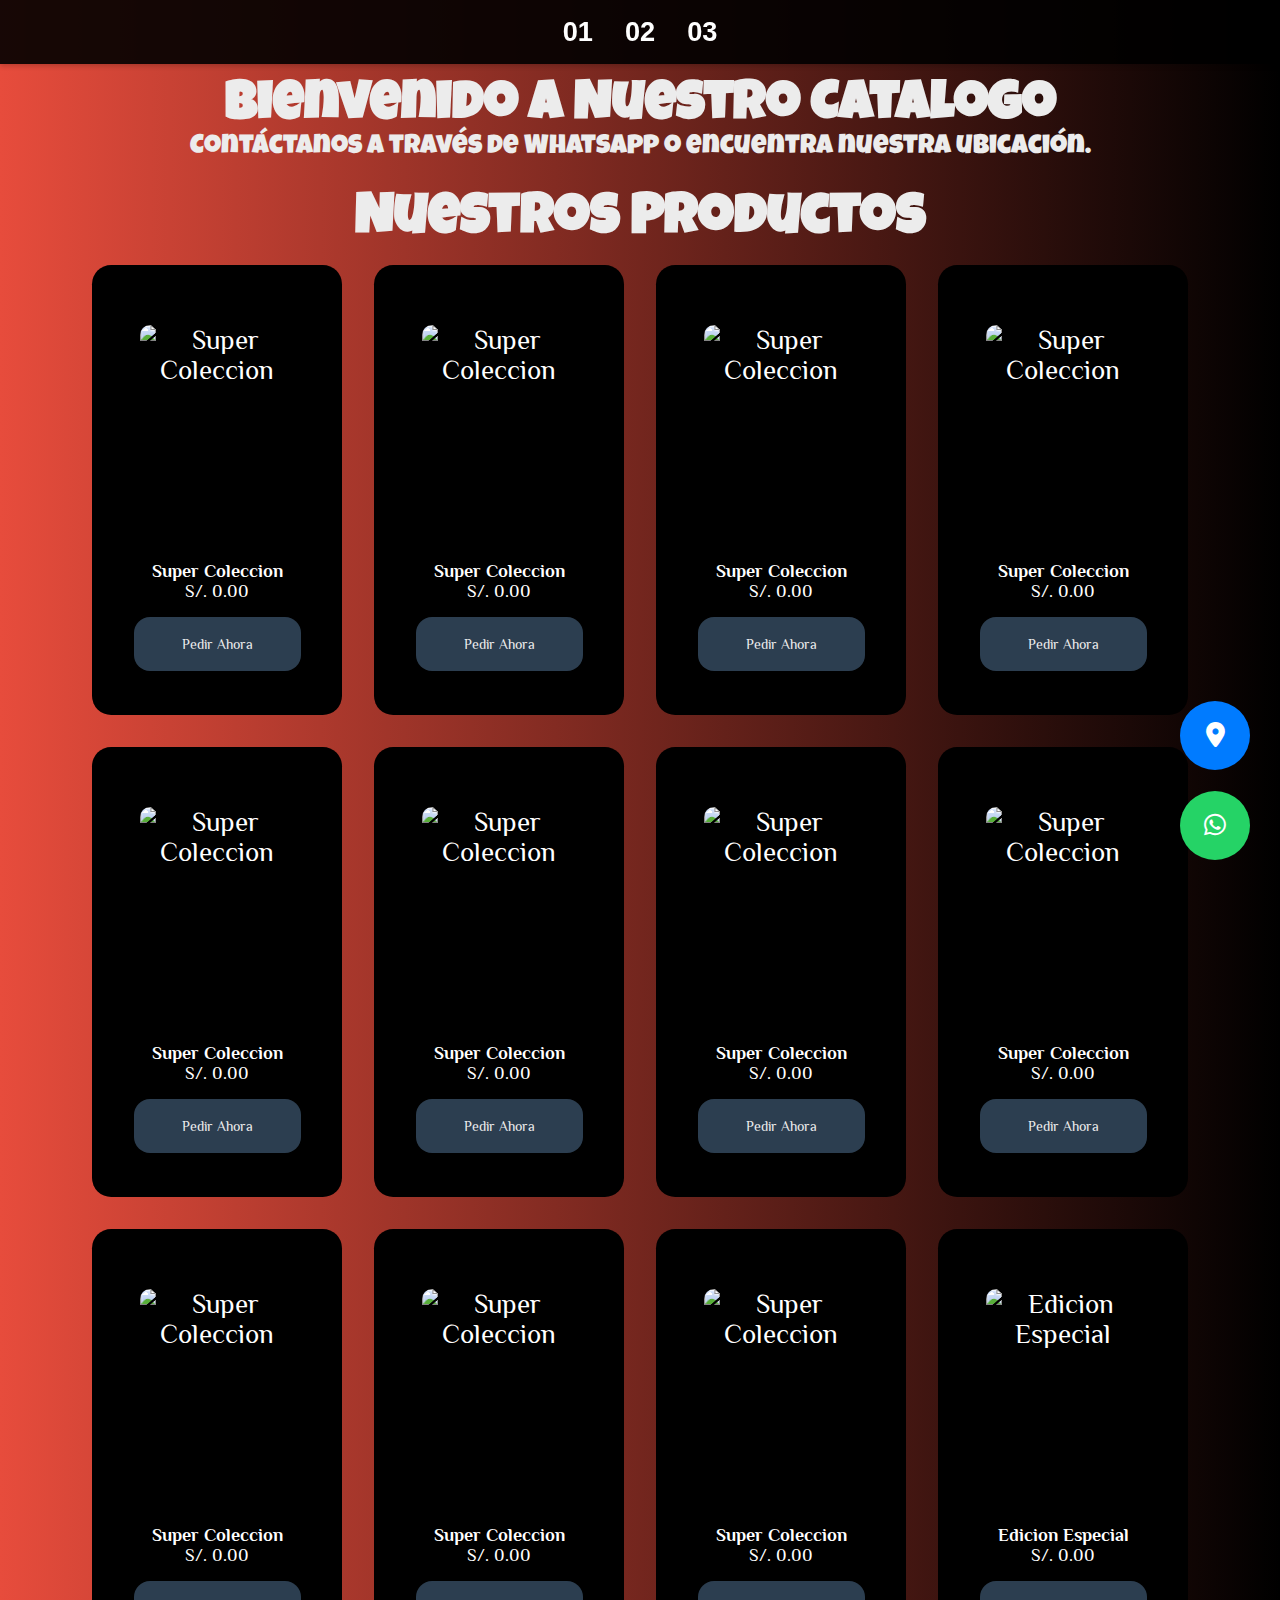
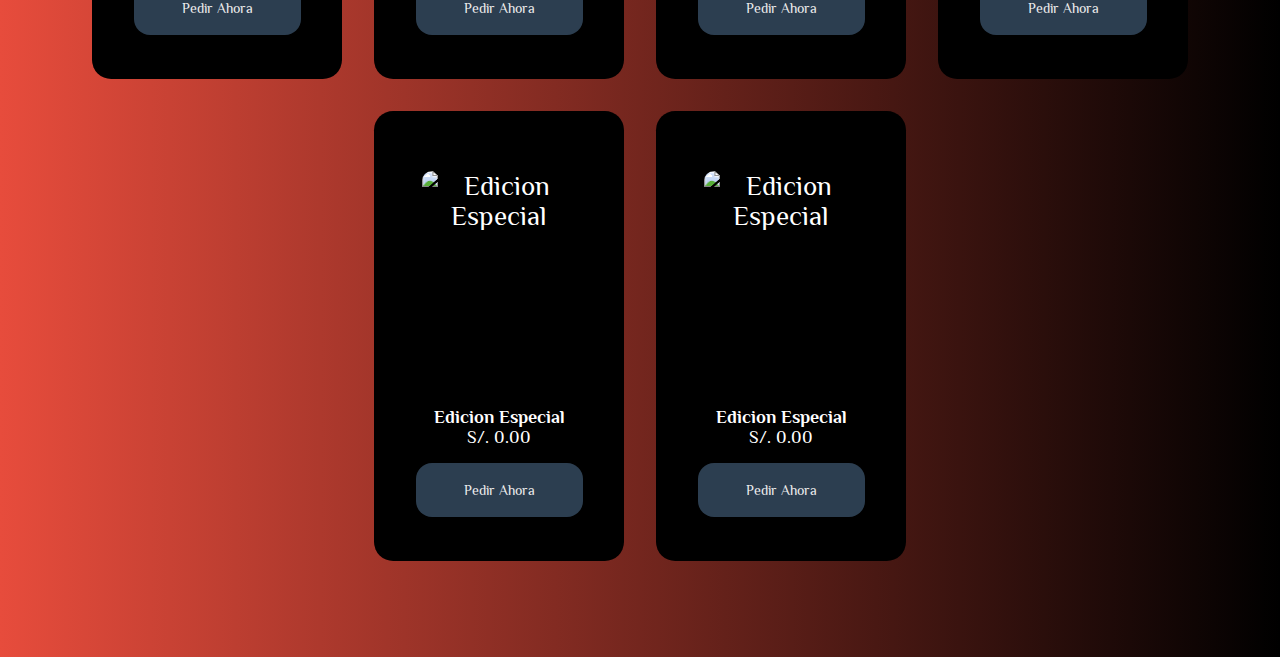
==== commit 5c7f0110: "@LuisHanco" ====
--- a/index.html
+++ b/index.html
@@ -17,13 +17,13 @@
 
     <nav class="navbar">
         <ul>
-            <li><a href="index.html">S/. 10</a></li>
-            <li><a href="quice.html">S/. 15</a></li>
-            <li><a href="veinte.html">S/. 20</a></li>
+            <li><a href="index.html">01</a></li>
+            <li><a href="quice.html">02</a></li>
+            <li><a href="veinte.html">03</a></li>
         </ul>
-        <div class="menu-toggle" id="mobile-menu">
+        <!-- <div class="menu-toggle" id="mobile-menu">
            Precios <i class="fas fa-bars"></i>
-        </div>
+        </div> -->
     </nav>
 
 
@@ -54,75 +54,75 @@
 const products = [
   {
       title: "Super Coleccion",
-      price: "S/. 10.00",
+      price: "S/. 0.00",
       img: "https://scontent.faqp3-1.fna.fbcdn.net/v/t39.30808-6/461856629_122093885402564075_6079180204165511480_n.jpg?_nc_cat=105&ccb=1-7&_nc_sid=f727a1&_nc_eui2=AeErpS-Mju6RiGL49mJAKSbyxyL8GCOYMAjHIvwYI5gwCHC3OnZDWIxiKKNbIdt_rxZYTl1ifUbW4h6ry-gw45kD&_nc_ohc=2uLjXlvxSgMQ7kNvgGNK5Xp&_nc_ht=scontent.faqp3-1.fna&_nc_gid=A7slH8hY1pgJFGZpEv15ER_&oh=00_AYBppfdJnwcA_7-LssGzSkCn78aK8NNUi_Dl1wgX2QkRhA&oe=670292FB"
   },
   {
       title: "Super Coleccion",
-      price: "S/. 10.00",
+      price: "S/. 0.00",
       img: "https://scontent.faqp3-1.fna.fbcdn.net/v/t39.30808-6/461716034_122093885270564075_8315657735509082325_n.jpg?_nc_cat=102&ccb=1-7&_nc_sid=f727a1&_nc_eui2=AeFXloZnad0PK1i07UZsOQet_vob9OwDSw_--hv07ANLDwjX38HsEDNCFN2L4CNcA2HRNiem8Up_qiAL3v0ZCGn4&_nc_ohc=xumGk-4wHIYQ7kNvgFvremA&_nc_ht=scontent.faqp3-1.fna&oh=00_AYD1D2YE9r7J4w2qcaZdOwH24ajTj1wRZXlQeoRHZfPNmg&oe=670282F6"
   },
   {
       title: "Super Coleccion",
-      price: "S/. 10.00",
+      price: "S/. 0.00",
       img: "https://scontent.faqp3-1.fna.fbcdn.net/v/t39.30808-6/461664387_122093885240564075_2743074430978149424_n.jpg?_nc_cat=102&ccb=1-7&_nc_sid=f727a1&_nc_eui2=AeHDf4On8uBuFGpe6_q60LC5CCnmr15k_JgIKeavXmT8mPU4mNw0V2MocW1wPZ81eKvTsmgKIyOz6V4-HzDpR4Yz&_nc_ohc=n5uBC7WxYlsQ7kNvgG2_m20&_nc_ht=scontent.faqp3-1.fna&_nc_gid=ApjMp1EFX0NLw2OL51hHftq&oh=00_AYCINykfxkjSzcS9dH1bOgXGOWZJR33Tzx7mXuSerpYSoA&oe=67026E7D"
   },
   {
       title: "Super Coleccion",
-      price: "S/. 10.00",
+      price: "S/. 0.00",
       img: "https://scontent.faqp3-1.fna.fbcdn.net/v/t39.30808-6/461734926_122093885204564075_2656208757221576578_n.jpg?_nc_cat=101&ccb=1-7&_nc_sid=f727a1&_nc_eui2=AeG_bXzikgp5u1xG76kJiTlgND4P3_NNd_g0Pg_f8013-Pk4fPGJQqdESmC3fVmGGDCw-Vy-wuLuPRiyE5c3jmYn&_nc_ohc=06mJjp3HxmkQ7kNvgHzlDH7&_nc_ht=scontent.faqp3-1.fna&_nc_gid=AHygpC0N9mrro_u0wMs92ER&oh=00_AYBuwPWwFdVI3AGjuEHb824JRSMKvtCPaXJ-fhZ8iJYEkg&oe=6702619A"
   },
   {
       title: "Super Coleccion",
-      price: "S/. 10.00",
+      price: "S/. 0.00",
       img: "https://scontent.faqp3-1.fna.fbcdn.net/v/t39.30808-6/461582750_122093884778564075_7400086416927048161_n.jpg?_nc_cat=110&ccb=1-7&_nc_sid=f727a1&_nc_eui2=AeFfRNn0Lk0-4IV0uz_URr4q3AFlzFV6Lx3cAWXMVXovHbwy8qbMMiRO0DQrqS6sgxKjgSfBzyjtYD9EIUq0nuPV&_nc_ohc=Tj15NmXxogwQ7kNvgHI_2wm&_nc_ht=scontent.faqp3-1.fna&_nc_gid=A5qdWdm1XJ4XvdCdw_2rMD7&oh=00_AYDn_9YOkcZIaP8k9Bf1DamGvBfM84NvmYS-qokWI4xOCg&oe=67027E03"
   },
   {
       title: "Super Coleccion",
-      price: "S/. 10.00",
+      price: "S/. 0.00",
       img: "https://scontent.faqp3-1.fna.fbcdn.net/v/t39.30808-6/461766954_122093884724564075_920408901025250711_n.jpg?_nc_cat=106&ccb=1-7&_nc_sid=f727a1&_nc_eui2=AeEYGcYlZQERGm_JDkUvYoa0oEt32aM5m1igS3fZozmbWMkBk7OVANB35OuYsTXRD5qmbiY0Iy0dobnnuzVKgjnA&_nc_ohc=3VY74dEqWlgQ7kNvgHV8EfW&_nc_ht=scontent.faqp3-1.fna&_nc_gid=AI6NibIReoqw4zkAfq_CtOz&oh=00_AYB5b_MVRzHCzpTF1XHrR_SyeDdsWZOnrXytXUeiB6hlIA&oe=67027AD0"
   },
 
   {
       title: "Super Coleccion",
-      price: "S/. 10.00",
+      price: "S/. 0.00",
       img: "https://scontent.faqp3-1.fna.fbcdn.net/v/t39.30808-6/461852309_122093884742564075_6411103369197522325_n.jpg?_nc_cat=110&ccb=1-7&_nc_sid=f727a1&_nc_eui2=AeHjicWkiFXUWowAFXd-9762-HmMdjIR12L4eYx2MhHXYgey3TYcLSzHKIDQ4pJlsKBD94aVDasulqMLmxurjzEj&_nc_ohc=Iet-EMZSApEQ7kNvgGWkGvd&_nc_ht=scontent.faqp3-1.fna&oh=00_AYAPwLT3agHqej6M0OZSKUiao8yJlqqy5zvh9Xr8beuKLA&oe=67026CD1"
   },
   {
       title: "Super Coleccion",
-      price: "S/. 10.00",
+      price: "S/. 0.00",
       img: "https://scontent.faqp3-1.fna.fbcdn.net/v/t39.30808-6/461832012_122093815388564075_6799212290185867810_n.jpg?_nc_cat=107&ccb=1-7&_nc_sid=f727a1&_nc_eui2=AeGkpC6ys_JPw0OwSxRB5PRxeACXhRZ50Bd4AJeFFnnQF26NtNwjqQFarjHOm-YS18J2o-cN1p7s7IHIsMS0t7tp&_nc_ohc=W2-oosuGJV0Q7kNvgEbbD7x&_nc_ht=scontent.faqp3-1.fna&_nc_gid=AYiIT-gmTe2bch_tDOK3SAH&oh=00_AYCOOZqQjQrcP0ureVNMjyQNBIu5kztZynlJMfHI2IzBMg&oe=67026F10"
   },
   {
       title: "Super Coleccion",
-      price: "S/. 10.00",
+      price: "S/. 0.00",
       img: "https://scontent.faqp3-1.fna.fbcdn.net/v/t39.30808-6/461868504_122093815358564075_5025126381362537014_n.jpg?_nc_cat=104&ccb=1-7&_nc_sid=f727a1&_nc_eui2=AeE3subfCurjiCw0wqz29ibwRHzK6RxrYjxEfMrpHGtiPL4PHXs0a54ytjdohRLEmM20fSe_n-iI2_Qls-oufcTb&_nc_ohc=9hlf1YIt2yQQ7kNvgH2JuRq&_nc_ht=scontent.faqp3-1.fna&_nc_gid=ACvSg7Re5Bj4JRoE3l5_zg3&oh=00_AYATxGAfCB4iPdCDx2N10qiZkrrzU7wUsVsUI28URsHfCg&oe=670267D5"
   },
   {
       title: "Super Coleccion",
-      price: "S/. 10.00",
+      price: "S/. 0.00",
       img: "https://scontent.faqp3-1.fna.fbcdn.net/v/t39.30808-6/461767557_122093815340564075_1927511256005527382_n.jpg?_nc_cat=104&ccb=1-7&_nc_sid=f727a1&_nc_eui2=AeH4k5vjE6hplsDM4Bw1lJRm7oX07sK9fljuhfTuwr1-WO03sX4wXYd4_6nqVTOcIoAiPuvV3db6Oefy696l0h_t&_nc_ohc=yxwmxMkN8ogQ7kNvgEtEcM2&_nc_ht=scontent.faqp3-1.fna&_nc_gid=AhjX6PZ4Th4ew-l2FpKZCWK&oh=00_AYCVvg1Txswc9zyjmpe5HoJGM_t71P9tY6nzelzr7QAFog&oe=67026162"
   },
   {
       title: "Super Coleccion",
-      price: "S/. 10.00",
+      price: "S/. 0.00",
       img: "https://scontent.faqp3-1.fna.fbcdn.net/v/t39.30808-6/461691935_122093815256564075_7975931693563282271_n.jpg?_nc_cat=110&ccb=1-7&_nc_sid=f727a1&_nc_eui2=AeEGm9Y3FZl8uTabRyxeRC8KhkWd2vcZqOOGRZ3a9xmo44f2klblawfvNtuhP5vn8amAXDQZUw4Kr8eR3d4KJtf1&_nc_ohc=EAEqi16QP9AQ7kNvgHXfG15&_nc_ht=scontent.faqp3-1.fna&_nc_gid=AKhwxd8gFABtNXMhjITZDdt&oh=00_AYAULcSio2BALS2XrVGOHB9TQrDMHESKB1_YADAD37J2Bg&oe=67027D82"
   },
   {
       title: "Edicion Especial",
-      price: "S/. 10.00",
+      price: "S/. 0.00",
       img: "https://scontent.faqp3-1.fna.fbcdn.net/v/t39.30808-6/461777429_122093815118564075_1438710100129673750_n.jpg?_nc_cat=106&ccb=1-7&_nc_sid=f727a1&_nc_eui2=AeH7VkNRMSiMoeRhy278Ju25TsfwY36QyopOx_BjfpDKisVyPna_Cc17ea4Xv83YKfL5ncJAXDzeWRzUYlIOVkrt&_nc_ohc=Qvu-cE5amUcQ7kNvgGeEi_O&_nc_ht=scontent.faqp3-1.fna&_nc_gid=AjOpy7gxSWL-jymX5j_OrHJ&oh=00_AYD57QUfA2JucLDLiKNUdGJpCeu8-i0bjXk7mnZoxDzRVw&oe=6702705F"
   },
 
   {
       title: "Edicion Especial",
-      price: "S/. 10.00",
+      price: "S/. 0.00",
       img: "https://scontent.faqp3-1.fna.fbcdn.net/v/t39.30808-6/461746483_122093815094564075_9205667307446164110_n.jpg?_nc_cat=107&ccb=1-7&_nc_sid=f727a1&_nc_eui2=AeGQJorcT7l5lMbbAdRoYSLu2c5VAWJiP6vZzlUBYmI_q7DpxgFciPtfHsGRzlLSRZ3HOkg__2PxyHlZu8gJ7tO4&_nc_ohc=9nRkFgRF9SkQ7kNvgGAxRkD&_nc_ht=scontent.faqp3-1.fna&_nc_gid=A-7Bl0iBwVQPwcSUJI-nV3D&oh=00_AYAWHl6bJyL-_1vlD-c2OdfeTIRA_nop6NyFhFPmuL4k5Q&oe=670289CC"
   },
 
   {
       title: "Edicion Especial",
-      price: "S/. 10.00",
+      price: "S/. 0.00",
       img: "https://scontent.faqp3-1.fna.fbcdn.net/v/t39.30808-6/461598492_122093815064564075_2262815782166593674_n.jpg?_nc_cat=107&ccb=1-7&_nc_sid=f727a1&_nc_eui2=AeEpFL5MDwVA5iS6-ji26GGyEgGfgI3mbQcSAZ-AjeZtBz9rcvo_Td3qomJkeKXW2qCyoNjwiShF3To3Fjf6Av18&_nc_ohc=r8jr484O6ooQ7kNvgGgR1eh&_nc_ht=scontent.faqp3-1.fna&_nc_gid=AxX1E5cAVR44B8XdY-IeAtu&oh=00_AYCHV0kOrkFYSWqnc-EQVg6Fq9H-csdqt3PNkt8bOoriWw&oe=6702661F"
   },
 
--- a/css/style.css
+++ b/css/style.css
@@ -86,7 +86,7 @@
 body {
 	font-family: Arial, sans-serif;
 	text-align: center;
-	margin: 50px;
+	margin: 80px 10px;
 }
 
 
@@ -145,9 +145,10 @@
     top: 0;
     left: 0;
     width: 100%;
-    background: rgba(255, 255, 255, 0.9);
+    background: rgba(0, 0, 0, 0.9);
     z-index: 1000;
     box-shadow: 0 2px 5px rgba(0, 0, 0, 0.2);
+	color: white;
 }
 
 .navbar ul {
@@ -164,7 +165,7 @@
 
 .navbar a {
     text-decoration: none;
-    color: #333;
+    color: #fff;
     font-weight: bold;
     transition: color 0.3s;
 }
@@ -177,14 +178,18 @@
 .menu-toggle {
     display: none;
     cursor: pointer;
-    padding: 1rem;
-}
-
+    padding: 0.5rem;
+	margin-bottom: 20px;
+}
+/* 
 @media (max-width: 768px) {
+
+
+	
     .navbar ul {
         display: none;
         flex-direction: column;
-        background: rgba(255, 255, 255, 0.9);
+        background: rgba(0, 0, 0, 0.9);
         position: absolute;
         top: 60px; /* Espacio debajo del navbar */
         left: 0;
@@ -196,10 +201,11 @@
     }
 
     .menu-toggle {
+		
         display: block;
         position: absolute;
         right: 20px;
         top: 10px;
     }
-}
-
+} */
+
